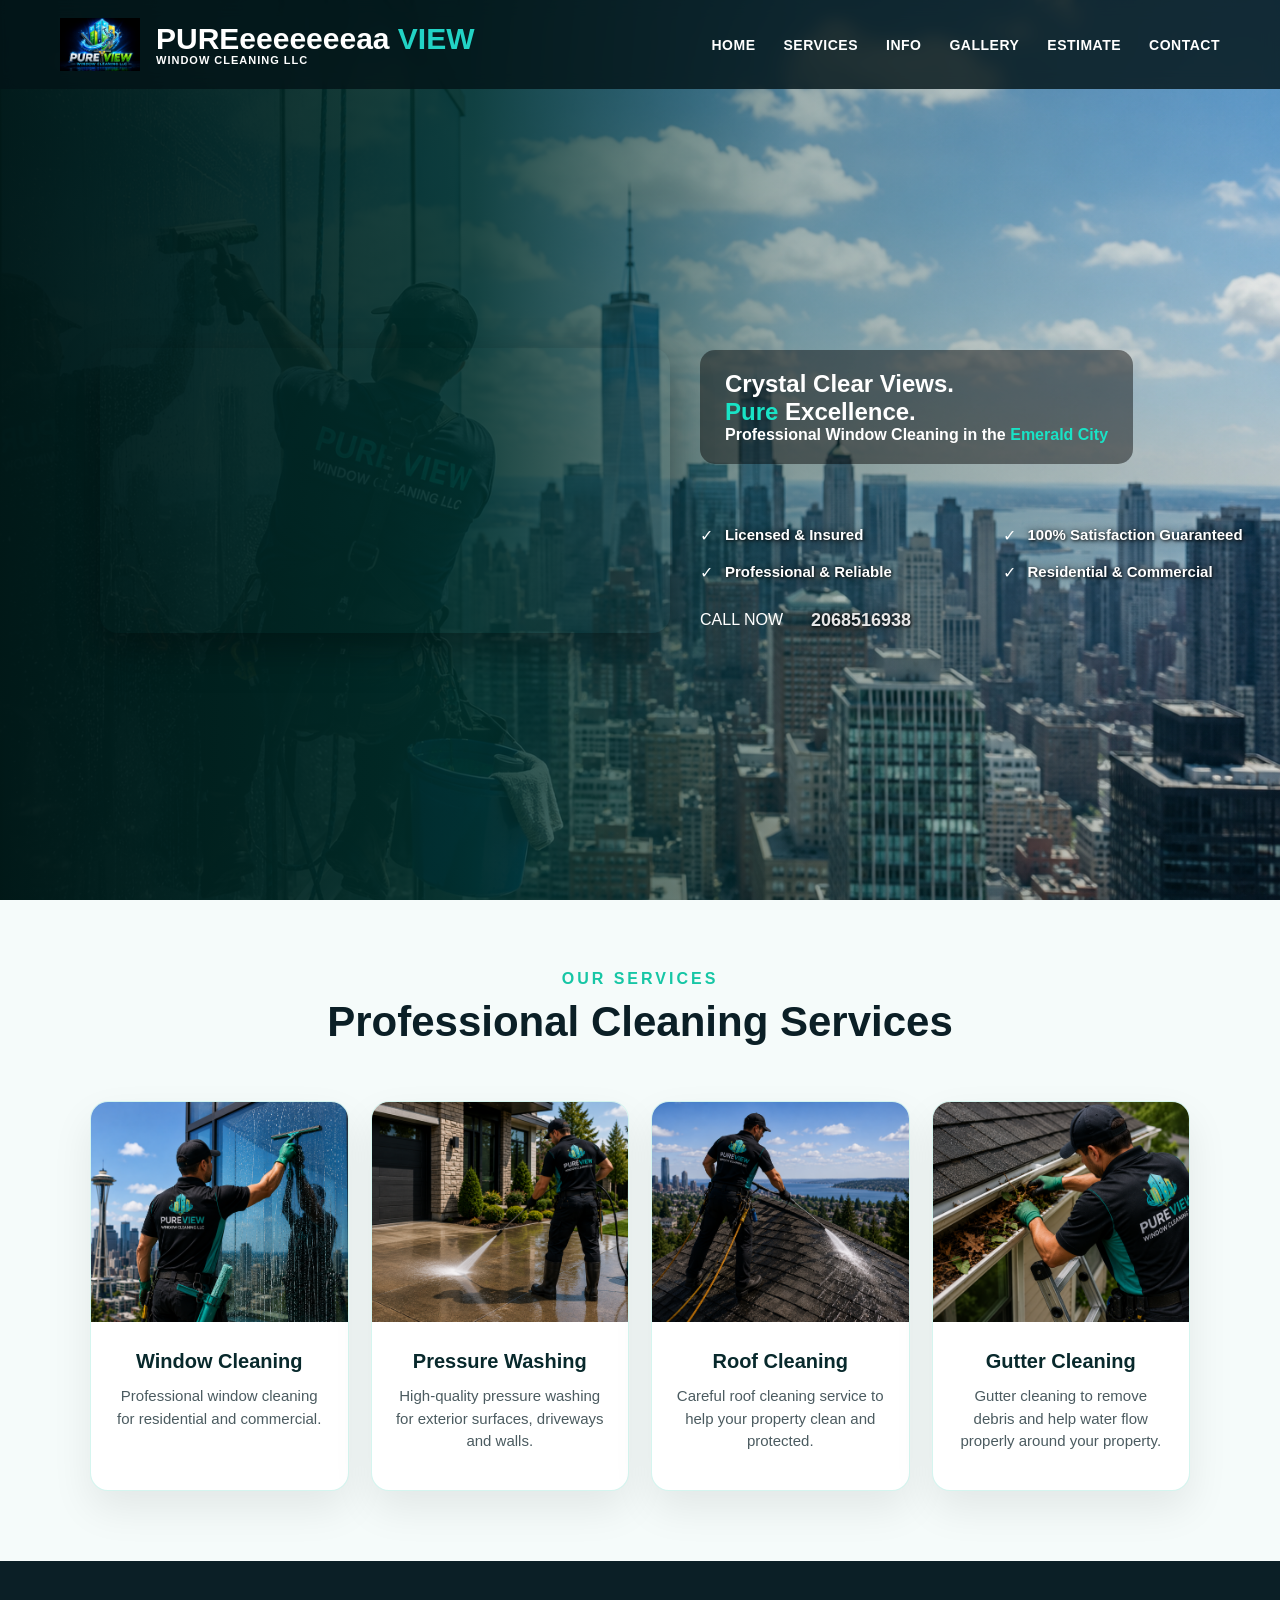
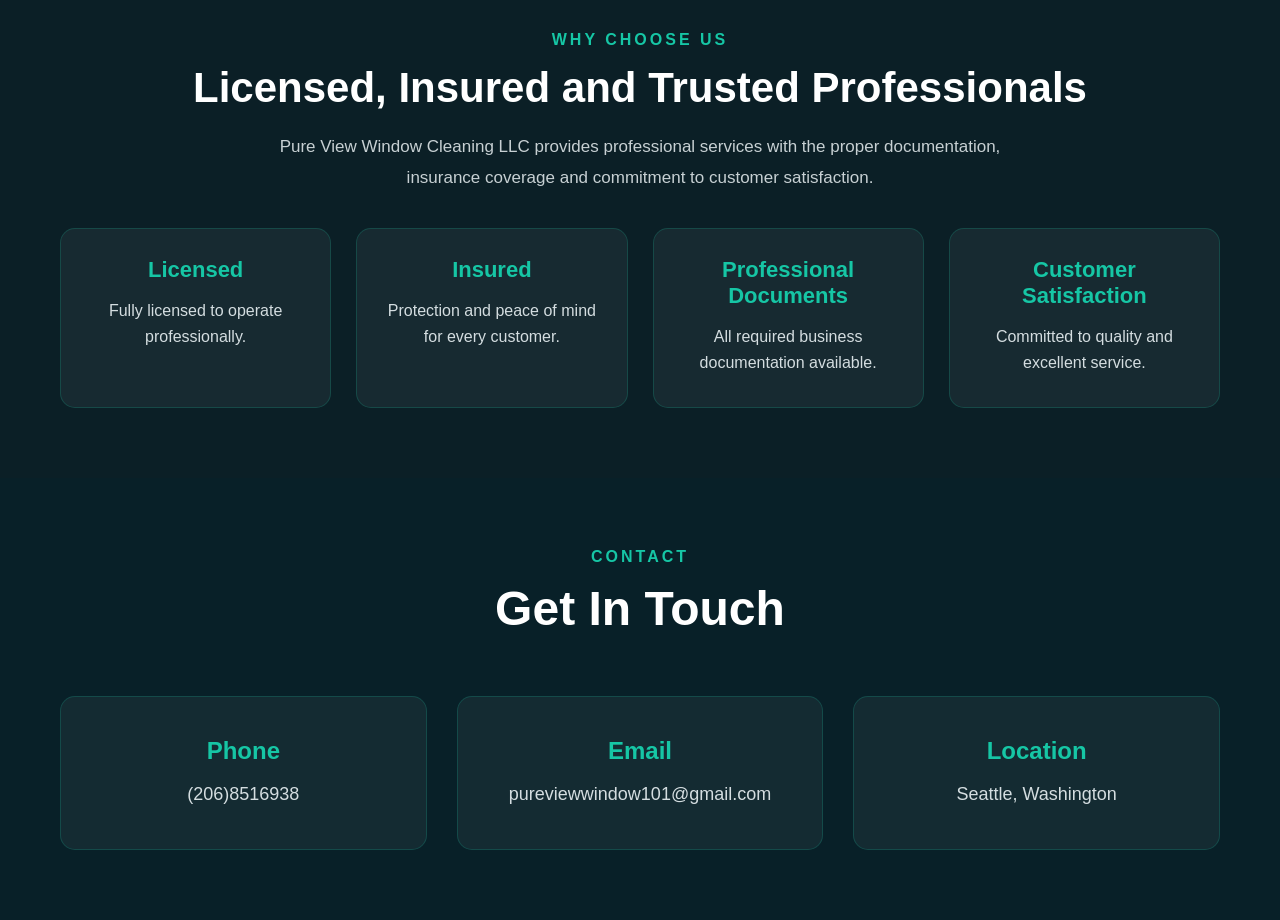
==== index.html @ 3568af7f "prueba 3" ====
<!DOCTYPE html>
<html lang="en">

<head>
    <meta charset="UTF-8">
    <meta name="viewport" content="width=device-width, initial-scale=1.0">
    <title>Pure View Window Cleaning LLC</title>
    <link rel="stylesheet" href="css/style.css">
    <link rel="stylesheet" href="css/tablet.css">
    <link rel="stylesheet" href="css/mobile.css">

</head>

<body>

    <header class="header">
        <div class="brand">
            <img src="images/logo/pureview-logo.png" alt="Pure View Logo">

            <div>
                <h2>PUREeeeeeeeaa <span>VIEW</span></h2>
                <p>WINDOW CLEANING LLC</p>
            </div>
        </div>

        <nav class="nav">
            <a href="#home">HOME</a>
            <a href="#services">SERVICES</a>
            <a href="#info">INFO</a>
            <a href="gallery.html">GALLERY</a>
            <a href="estimate.html">ESTIMATE</a>
            <a href="#contact">CONTACT</a>
        </nav>
    </header>

    <section class="hero" id="home">
        <div class="overlay"></div>

        <div class="hero-content">
            <div class="hero-layout">

                <div class="hero-text">
                    <h1>
                        Crystal Clear Views.<br>
                        <span>Pure</span> Excellence.
                    </h1>

                    <p class="subtitle">
                        Professional Window Cleaning in the
                        <span>Emerald City</span>
                    </p>
                </div>

                <div class="hero-video">
                    <video autoplay muted loop playsinline>
                        <source src="videos/window-cleaner.mp4" type="video/mp4">
                    </video>
                </div>

                <div class="hero-bottom">
                    <div class="benefits benefits-row">
                        <div class="benefit">
                            <span class="number">✓</span>
                            <p>Licensed & Insured</p>
                        </div>

                        <div class="benefit">
                            <span class="number">✓</span>
                            <p>100% Satisfaction Guaranteed</p>
                        </div>

                        <div class="benefit">
                            <span class="number">✓</span>
                            <p>Professional & Reliable</p>
                        </div>

                        <div class="benefit">
                            <span class="number">✓</span>
                            <p>Residential & Commercial</p>
                        </div>
                    </div>

                    <div class="hero-actions">
                        <a class="call-btn" href="tel:2068516938">CALL NOW</a>
                        <a class="phone-link" href="tel:2068516938">2068516938</a>
                    </div>
                </div>

            </div>
        </div>
    </section>

    <section class="services" id="services">
        <div class="section-header">
            <p>OUR SERVICES</p>
            <h2>Professional Cleaning Services</h2>
        </div>

        <div class="services-grid">
            <article class="service-card">
                <img src="images/services/window-cleaning.webp"
                    alt="Professional window cleaning on a commercial glass building" loading="lazy">

                <div class="service-content">
                    <h3>Window Cleaning</h3>
                    <p>Professional window cleaning for residential and commercial.</p>
                </div>
            </article>

            <article class="service-card">
                <img src="images/services/pressure-washing.webp"
                    alt="Professional pressure washing for exterior surfaces" loading="lazy">

                <div class="service-content">
                    <h3>Pressure Washing</h3>
                    <p>High-quality pressure washing for exterior surfaces, driveways and walls.</p>
                </div>
            </article>

            <article class="service-card">
                <img src="images/services/roof-cleaning.webp" alt="Professional roof cleaning service" loading="lazy">

                <div class="service-content">
                    <h3>Roof Cleaning</h3>
                    <p>Careful roof cleaning service to help your property clean and protected.</p>
                </div>
            </article>

            <article class="service-card">
                <img src="images/services/gutter-cleaning.webp" alt="Professional gutter cleaning service"
                    loading="lazy">

                <div class="service-content">
                    <h3>Gutter Cleaning</h3>
                    <p>Gutter cleaning to remove debris and help water flow properly around your property.</p>
                </div>
            </article>

        </div>

    </section>

    <section class="info-section" id="info">
        <div class="info-container">
            <div class="info-text">
                <p class="info-small-title">WHY CHOOSE US</p>
                <h2>Licensed, Insured and Trusted Professionals</h2>

                <p class="info-description">
                    Pure View Window Cleaning LLC provides professional services with the proper documentation,
                    insurance coverage and commitment to customer satisfaction.
                </p>
            </div>

            <div class="info-cards">
                <div class="info-card">
                    <h3>Licensed</h3>
                    <p>Fully licensed to operate professionally.</p>
                </div>

                <div class="info-card">
                    <h3>Insured</h3>
                    <p>Protection and peace of mind for every customer.</p>
                </div>

                <div class="info-card">
                    <h3>Professional Documents</h3>
                    <p>All required business documentation available.</p>
                </div>

                <div class="info-card">
                    <h3>Customer Satisfaction</h3>
                    <p>Committed to quality and excellent service.</p>
                </div>
            </div>
        </div>
    </section>

    <section class="contact-section" id="contact">
        <div class="contact-container">

            <div class="contact-title">
                <p>CONTACT</p>
                <h2>Get In Touch</h2>
            </div>

            <div class="contact-grid">

                <div class="contact-card">
                    <h3>Phone</h3>

                    <p>
                        <a href="tel:+2068516938">(206)8516938</a>
                    </p>
                </div>

                <div class="contact-card">
                    <h3>Email</h3>

                    <p>
                        <a href="mailto:pureviewwindow101@gmail.com?subject=Free%20Window%20Cleaning%20Estimate">
                            pureviewwindow101@gmail.com
                        </a>
                    </p>
                </div>

                <div class="contact-card">
                    <h3>Location</h3>
                    <p>Seattle, Washington</p>
                </div>

            </div>

        </div>
    </section>

    <script src="js/script.js"></script>
</body>

</html>
---- css/style.css ----
/* RESET */
* {
    margin: 0;
    padding: 0;
    box-sizing: border-box;
}

html {
    scroll-behavior: smooth;
}

body {
    font-family: Arial, Helvetica, sans-serif;
    color: #fff;
    background: #071b1f;
    overflow-x: hidden;
}

.form-summary-error {
    display: none;
    margin-bottom: 25px;
    padding: 20px 24px;
    background: #fffaf2;
    border: 1px solid rgba(245, 145, 35, 0.35);
    border-left: 6px solid #f59e0b;
    border-radius: 14px;
    color: #2f2f2f;
    box-shadow: 0 10px 28px rgba(0, 0, 0, 0.08);
}

.form-summary-error.active {
    display: block;
}

.form-summary-error strong {
    display: flex;
    align-items: center;
    gap: 10px;
    color: #d97706;
    font-size: 18px;
    margin-bottom: 14px;
}

.form-summary-error ul {
    margin: 0;
    padding-left: 0;
    display: grid;
    grid-template-columns: repeat(2, 1fr);
    gap: 10px 28px;
    list-style: none;
}

.form-summary-error li {
    font-size: 15px;
    color: #333;
}

.form-summary-error li::before {
    content: "➜";
    color: #f59e0b;
    font-weight: 900;
    margin-right: 8px;
}

.input-error {
    border-color: #f59e0b !important;
    background: #fffaf2;
}

.form-summary-error li::marker {
    color: #d9534f;
}

/* HEADER */
.header {
    position: fixed;
    top: 0;
    left: 0;
    width: 100%;
    padding: 22px 55px;
    display: flex;
    justify-content: space-between;
    align-items: center;
    z-index: 20;
    background: rgba(3, 20, 24, 0.82);
    backdrop-filter: blur(8px);
}

.brand {
    display: flex;
    align-items: center;
    gap: 15px;
}

.brand img {
    width: 78px;
    height: 78px;
    object-fit: contain;
}

.brand h2 {
    font-size: 32px;
    line-height: 1;
}

.brand h2 span {
    color: #22d3c5;
}

.brand p {
    font-size: 15px;
    font-weight: bold;
    letter-spacing: 1px;
}

.nav {
    display: flex;
    gap: 42px;
}

.nav a {
    position: relative;
    color: #fff;
    text-decoration: none;
    font-size: 16px;
    font-weight: bold;
}

.nav a:hover {
    color: #22d3c5;
}

.nav a::after {
    content: "";
    position: absolute;
    left: 0;
    bottom: -8px;
    width: 0;
    height: 3px;
    background: #22d3c5;
    transition: 0.3s;
}

.nav a:hover::after {
    width: 100%;
}

/* HERO */
.hero {
    min-height: 100vh;
    position: relative;
    background-image: url("../images/hero/window-cleaner.png");
    background-size: cover;
    background-position: center right;
    display: flex;
    align-items: center;
    padding: 150px 0 70px 60px;
}

.overlay {
    position: absolute;
    inset: 0;
    background: linear-gradient(90deg,
            rgba(1, 25, 24, 0.97) 0%,
            rgba(1, 49, 45, 0.88) 37%,
            rgba(1, 49, 45, 0.35) 62%,
            rgba(1, 49, 45, 0.05) 100%);
}

.hero-content {
    position: relative;
    z-index: 2;
    width: 100%;
    max-width: 1500px;
    margin: 0 auto;
    padding: 0 40px;
}

.hero-layout {
    display: grid;
    grid-template-columns: 50% 50%;
    grid-template-areas:
        "video text"
        "video bottom";
    gap: 30px 30px;
    align-items: center;
}

.hero-video {
    grid-area: video;
}

.hero-video video {
    width: 100%;
    max-width: 800px;
    border-radius: 18px;
    display: block;
    box-shadow: 0 15px 40px rgba(0, 0, 0, 0.35);
}

.hero-text {
    grid-area: text;
    background: rgba(0, 0, 0, 0.45);
    padding: 20px 25px;
    border-radius: 15px;
    display: inline-block;
    width: fit-content;
    max-width: 650px;
    justify-self: start;
}

.hero-bottom {
    grid-area: bottom;
}

.subtitle {
    color: #ffffff;
    font-weight: 700;
}

.hero h1 span,
.subtitle span {
    color: #19e3c6;
    font-weight: 900;
    text-shadow: none;
    background: none;
    padding: 0;
    border-radius: 0;
}

/* HERO BENEFITS */
.benefits-row {
    display: grid;
    grid-template-columns: repeat(2, 1fr);
    gap: 18px 35px;
    margin: 28px 0;
    max-width: 760px;
}

.benefits-row .benefit {
    display: flex;
    align-items: center;
    gap: 12px;
    min-width: 0;
}

.benefits-row .number {
    flex-shrink: 0;
}

.benefits-row p {
    color: #ffffff;
    font-weight: 700;
    font-size: 15px;
    line-height: 1.25;
    margin: 0;
    white-space: normal;
    text-shadow:
        1px 1px 3px rgba(0, 0, 0, 0.8),
        0 0 8px rgba(0, 0, 0, 0.6);
}

.hero-actions {
    display: flex;
    align-items: center;
    gap: 28px;
}

.phone-link {
    color: #e6e6e6;
    font-size: 18px;
    font-weight: 700;
    text-decoration: none;
    text-shadow:
        1px 1px 3px rgba(0, 0, 0, 0.8),
        0 0 8px rgba(0, 0, 0, 0.6);
}






/* SERVICES */
.services {
    background: #f5fbfa;
    color: #0b1f26;
    padding: 70px 60px;
}

.section-header {
    text-align: center;
    margin-bottom: 55px;
}

.section-header p {
    color: #16c6a5;
    font-weight: bold;
    letter-spacing: 3px;
    margin-bottom: 10px;
}

.section-header h2 {
    font-size: 42px;
    color: #0b1f26;
}

.services-grid {
    max-width: 1100px;
    margin: 0 auto;
    display: grid;
    grid-template-columns: repeat(4, 1fr);
    gap: 22px;
}

.service-card {
    background: #ffffff;
    border-radius: 18px;
    text-align: center;
    box-shadow: 0 18px 40px rgba(0, 0, 0, 0.08);
    border: 1px solid rgba(22, 198, 165, 0.18);
    transition: 0.3s ease;
    overflow: hidden;
    display: flex;
    flex-direction: column;
    min-height: 390px;
}

.service-card:hover {
    transform: translateY(-8px);
    border-color: #16c6a5;
}

.service-card img {
    width: 100%;
    height: 220px;
    object-fit: cover;
    display: block;
}

.service-content {
    padding: 28px 22px 30px;
    display: flex;
    flex-direction: column;
    flex: 1;
    justify-content: flex-start;
    align-items: center;
}



.service-card h3 {
    font-size: 20px;
    margin-bottom: 12px;
    color: #08292c;
}

.service-card p {
    font-size: 15px;
    line-height: 1.5;
    color: #4b5b60;
}


/* INFO */
.info-section {
    background: #0b1f26;
    padding: 70px 60px;
}

.info-container {
    max-width: 1200px;
    margin: 0 auto;
}

.info-text {
    text-align: center;
    margin-bottom: 35px;
}

.info-small-title {
    color: #16c6a5;
    font-weight: bold;
    letter-spacing: 3px;
    margin-bottom: 15px;
}

.info-text h2 {
    font-size: 42px;
    margin-bottom: 20px;
}

.info-description {
    max-width: 760px;
    margin: 0 auto;
    color: #c7d0d3;
    line-height: 1.8;
    font-size: 17px;
}

.info-cards {
    display: grid;
    grid-template-columns: repeat(4, 1fr);
    gap: 25px;
}

.info-card {
    background: rgba(255, 255, 255, 0.05);
    border: 1px solid rgba(22, 198, 165, 0.2);
    border-radius: 15px;
    padding: 28px;
    text-align: center;
    height: 180px;
}

.info-card h3 {
    color: #16c6a5;
    margin-bottom: 15px;
    font-size: 22px;
}

.info-card p {
    color: #d4dde0;
    line-height: 1.6;
}

/* GALLERY PAGE */

.gallery-page {
    padding: 170px 60px 100px;
    background: #f5fbfa;
    min-height: 100vh;
}

.gallery-page .section-header {
    text-align: center;
    margin-bottom: 60px;
}

.gallery-page .section-header p {
    color: #16c6a5;
    font-weight: bold;
    letter-spacing: 3px;
    margin-bottom: 10px;
}

.gallery-page .section-header h2 {
    color: #0b1f26;
    font-size: 42px;
}

.gallery-grid {
    max-width: 1200px;
    margin: 0 auto;
    display: grid;
    grid-template-columns: repeat(3, 1fr);
    gap: 30px;
}

.gallery-grid img {
    width: 100%;
    height: 280px;
    object-fit: cover;
    border-radius: 22px;
    cursor: pointer;
    transition: transform .35s ease, box-shadow .35s ease;
}

.gallery-grid img:hover {
    transform: scale(1.04);
    box-shadow: 0 20px 45px rgba(0, 0, 0, .22);
}

/* TABLET */
@media (max-width: 992px) {

    .gallery-grid {
        grid-template-columns: repeat(2, 1fr);
        gap: 22px;
    }

    .gallery-grid img {
        height: 240px;
    }

}

/* CELULAR */
@media (max-width: 600px) {

    .gallery-grid {
        grid-template-columns: 1fr;
    }

    .gallery-grid img {
        height: 220px;
    }

}

/* LIGHTBOX */

.lightbox {
    position: fixed;
    inset: 0;
    background: rgba(0, 0, 0, .92);
    display: none;
    justify-content: center;
    align-items: center;
    z-index: 9999;
}

.lightbox.active {
    display: flex;
}

.lightbox img {
    max-width: 88%;
    max-height: 88%;
    border-radius: 16px;
}

.lightbox-close,
.lightbox-prev,
.lightbox-next {
    position: absolute;
    background: #16c6a5;
    color: #fff;
    border: none;
    font-size: 30px;
    cursor: pointer;
    border-radius: 10px;
    padding: 10px 18px;
    transition: .3s;
}

.lightbox-close:hover,
.lightbox-prev:hover,
.lightbox-next:hover {
    background: #0ea98c;
}

.lightbox-close {
    top: 30px;
    right: 30px;
}

.lightbox-prev {
    left: 30px;
}

.lightbox-next {
    right: 30px;
}




/* CONTACT */
.contact-section {
    background: #082028;
    padding: 70px 60px;
}

.contact-container {
    max-width: 1200px;
    margin: auto;
}

.contact-title {
    text-align: center;
    margin-bottom: 60px;
}

.contact-title p {
    color: #16c6a5;
    font-weight: bold;
    letter-spacing: 3px;
    margin-bottom: 15px;
}

.contact-title h2 {
    font-size: 48px;
    color: white;
}

.contact-grid {
    display: grid;
    grid-template-columns: repeat(3, 1fr);
    gap: 30px;
}

.contact-card {
    background: rgba(255, 255, 255, 0.05);
    border: 1px solid rgba(22, 198, 165, 0.2);
    border-radius: 15px;
    padding: 40px;
    text-align: center;
}

.contact-card h3 {
    color: #16c6a5;
    margin-bottom: 15px;
    font-size: 24px;
}

.contact-card p {
    color: #d4dde0;
    font-size: 18px;
    line-height: 1.6;
}

.contact-card a {
    color: #d4dde0;
    text-decoration: none;
}

.contact-card a:hover {
    color: #16c6a5;
}

/* ESTIMATE SECTION */
.estimate-btn:disabled {
    opacity: 0.7;
    cursor: not-allowed;
    transform: none;
}

.estimate-section {
    background: #f5fbfa;
    color: #0b1f26;
    padding: 90px 60px;
}

.estimate-container {
    max-width: 1100px;
    margin: 0 auto;
}

.estimate-title {
    text-align: center;
    margin-bottom: 45px;
}

.estimate-title p {
    color: #16c6a5;
    font-weight: bold;
    letter-spacing: 3px;
    margin-bottom: 10px;
}

.estimate-title h2 {
    font-size: 42px;
    color: #0b1f26;
}

.estimate-form {
    display: grid;
    gap: 24px;
}

.form-card {
    background: #ffffff;
    padding: 28px;
    border-radius: 18px;
    box-shadow: 0 18px 40px rgba(0, 0, 0, 0.08);
    border: 1px solid rgba(22, 198, 165, 0.18);
}

.form-card h3 {
    color: #08292c;
    font-size: 22px;
    margin-bottom: 22px;
}

.form-help {
    color: #5c6b70;
    font-size: 15px;
    line-height: 1.6;
    margin-bottom: 16px;
}

.estimate-intro {
    display: block;
    max-width: 720px;
    margin: 18px auto 0;
    color: #4b5b60;
    font-size: 16px;
    line-height: 1.7;
}

.form-card h3 span {
    display: inline-flex;
    align-items: center;
    justify-content: center;
    width: 30px;
    height: 30px;
    margin-right: 10px;
    border-radius: 50%;
    background: #16c6a5;
    color: #ffffff;
    font-size: 15px;
}

.service-options {
    display: grid;
    grid-template-columns: repeat(4, 1fr);
    gap: 16px;
}

.service-option {
    position: relative;
    display: flex;
    flex-direction: column;
    gap: 10px;
    min-height: 150px;
    padding: 18px;
    border-radius: 16px;
    background: #f5fbfa;
    border: 1px solid rgba(22, 198, 165, 0.25);
    cursor: pointer;
    transition: 0.3s ease;
}

.service-option:hover {
    transform: translateY(-4px);
    border-color: #16c6a5;
    background: rgba(22, 198, 165, 0.08);
}

.service-option input {
    position: absolute;
    top: 16px;
    right: 16px;
    transform: scale(1.2);
}

.service-option strong {
    color: #08292c;
    font-size: 17px;
    padding-right: 28px;
}

.service-option small {
    color: #4b5b60;
    line-height: 1.5;
}



/* FORM GRIDS */

.form-grid,
.address-grid {
    display: grid;
    gap: 16px;
}

.form-grid {
    grid-template-columns: repeat(3, 1fr);
}

.address-grid {
    grid-template-columns: repeat(3, 1fr);
}

.street-address {
    grid-column: 1 / 4;
}

.customer-grid {
    display: grid;
    grid-template-columns: repeat(2, 1fr);
    gap: 16px;
}

.customer-name {
    grid-column: 1 / 3;
}

/* FORM FIELDS */

.form-grid input,
.form-grid select,
.customer-grid input,
.address-grid input,
.form-card textarea,
.hidden-input {
    width: 100%;
    padding: 14px 15px;
    border: 1px solid rgba(8, 41, 44, 0.2);
    border-radius: 10px;
    font-size: 15px;
    outline: none;
}

.form-card textarea {
    resize: vertical;
}

/* ESTIMATE TYPE */

.estimate-type-grid {
    display: grid;
    grid-template-columns: repeat(2, 1fr);
    gap: 14px;
}

.estimate-type-grid label {
    background: #f5fbfa;
    border: 1px solid rgba(22, 198, 165, 0.25);
    border-radius: 12px;
    padding: 16px;
    color: #4b5b60;
    font-weight: 700;
    cursor: pointer;
    transition: 0.3s ease;
}

.estimate-type-grid label:hover {
    border-color: #16c6a5;
    background: rgba(22, 198, 165, 0.08);
}

.estimate-type-grid input {
    margin-right: 8px;
}

/* CHECKBOXES / RADIOS */

.checkbox-grid {
    display: grid;
    grid-template-columns: repeat(4, 1fr);
    gap: 14px;
}

.checkbox-grid label {
    background: #f5fbfa;
    border: 1px solid rgba(22, 198, 165, 0.25);
    border-radius: 12px;
    padding: 14px 16px;
    color: #4b5b60;
    font-weight: 700;
    cursor: pointer;
    transition: 0.3s ease;
}

.checkbox-grid label:hover {
    border-color: #16c6a5;
    background: rgba(22, 198, 165, 0.08);
}

.checkbox-grid input {
    margin-right: 8px;
}

.floors-grid label {
    text-align: center;
}

.hidden-input {
    display: none;
    margin-top: 16px;
}

/* LOCATION */

.location-btn {
    display: inline-block;
    border: none;
    background: #16c6a5;
    color: #ffffff;
    padding: 14px 28px;
    border-radius: 12px;
    font-size: 15px;
    font-weight: 700;
    letter-spacing: 1px;
    cursor: pointer;
    box-shadow: 0 6px 18px rgba(22, 198, 165, 0.25);
    transition: all 0.3s ease;
}

.location-btn:hover {
    background: #0ea98c;
    transform: translateY(-3px);
    box-shadow: 0 12px 25px rgba(14, 169, 140, 0.35);
}

.location-status {
    margin-top: 15px;
    color: #0ea98c;
    font-weight: 700;
}

.photo-status {
    margin-top: 15px;
    color: #0ea98c;
    font-weight: 700;
}

.photo-preview {
    display: grid;
    grid-template-columns: repeat(5, 1fr);
    gap: 14px;
    margin-top: 18px;
}

.preview-item {
    position: relative;
}

.preview-item img {
    width: 100%;
    height: 120px;
    object-fit: cover;
    border-radius: 12px;
    border: 1px solid rgba(22, 198, 165, .25);
    box-shadow: 0 8px 18px rgba(0, 0, 0, .10);
}

.remove-photo {
    position: absolute;
    top: 8px;
    right: 8px;
    width: 28px;
    height: 28px;
    border: none;
    border-radius: 50%;
    background: rgba(0, 0, 0, .75);
    color: white;
    font-size: 18px;
    cursor: pointer;
    transition: .25s;
}

.remove-photo:hover {
    background: #d9534f;
    transform: scale(1.1);
}

/* FILE UPLOAD */

.form-card input[type="file"] {
    width: 100%;
    padding: 14px;
    border: 1px dashed rgba(22, 198, 165, 0.45);
    border-radius: 12px;
    background: #f5fbfa;
    color: #4b5b60;
    cursor: pointer;
}

/* BUTTON */

.estimate-btn {
    justify-self: center;
    border: none;
    background: #16c6a5;
    color: #ffffff;
    padding: 16px 44px;
    border-radius: 12px;
    font-size: 15px;
    font-weight: 700;
    letter-spacing: 1px;
    cursor: pointer;
    box-shadow: 0 6px 18px rgba(22, 198, 165, 0.25);
    transition: all 0.3s ease;
}

.estimate-btn:hover {
    background: #0ea98c;
    transform: translateY(-3px);
    box-shadow: 0 12px 25px rgba(14, 169, 140, 0.35);
}

/* PRIVACY */

.privacy-text {
    max-width: 820px;
    margin: 0 auto;
    color: #5c6b70;
    text-align: center;
    font-size: 14px;
    line-height: 1.7;
}

/* PAGE OFFSET */

.estimate-page {
    padding-top: 170px;
    min-height: 100vh;
}

section {
    scroll-margin-top: 220px;
}

/* IPAD / TABLET GRANDE */
@media (max-width: 1024px) {
    .header {
        position: sticky;
        top: 0;
        flex-direction: column;
        gap: 10px;
        padding: 10px 18px;
    }

    .brand {
        justify-content: center;
        text-align: center;
        gap: 25px;
    }

    .brand img {
        width: 60px;
        height: auto;
    }

    .brand h2 {
        font-size: 26px;
    }

    .brand p {
        font-size: 12px;
    }

    .nav {
        width: 100%;
        display: grid;
        grid-template-columns: repeat(3, max-content);
        justify-content: center;
        column-gap: 28px;
        row-gap: 10px;
    }

    .nav a {
        font-size: 14px;
        white-space: nowrap;
        display: block;
    }

    .hero {
        min-height: auto;
        padding: 90px 25px 55px;
        background-position: center;
    }

    .hero-layout {
        display: flex;
        flex-direction: column;
        gap: 20px;
    }

    .hero-text {
        order: 1;
        width: 100%;
        max-width: 720px;
        margin: 20px auto 0;
        text-align: center;
    }

    .hero-video {
        order: 2;
        width: 100%;
        max-width: 520px;
        margin: 0 auto;
    }

    .hero-bottom {
        order: 3;
        width: 100%;
        max-width: 720px;
        margin: 0 auto;
    }

    .benefits-row {
        grid-template-columns: repeat(2, 1fr);
        gap: 14px;
    }

    .hero-actions {
        justify-content: center;
    }

    .form-grid {
        grid-template-columns: repeat(2, 1fr);
    }

    .address-grid {
        grid-template-columns: repeat(2, 1fr);
    }

    .street-address {
        grid-column: 1 / 3;
    }

    .customer-grid {
        grid-template-columns: repeat(2, 1fr);
    }

    .customer-name {
        grid-column: 1 / 3;
    }

    .checkbox-grid {
        grid-template-columns: repeat(2, 1fr);
    }
}

/* TABLET */
@media (max-width: 768px) {
    .header {
        position: sticky;
        top: 0;
        padding: 15px 20px;
        flex-direction: column;
        gap: 15px;
    }

    .brand {
        justify-content: center;
        text-align: center;
    }

    .brand img {
        width: 70px;
        height: auto;
    }

    .brand h2 {
        font-size: 26px;
    }

    .brand p {
        font-size: 13px;
    }

    .nav {
        flex-wrap: wrap;
        justify-content: center;
        gap: 15px;
    }

    .nav a {
        font-size: 14px;
    }

    .hero {
        min-height: auto;
        padding: 50px 25px;
        background-position: center;
    }

    .hero-layout {
        grid-template-columns: 1fr;
        gap: 30px;
    }

    .hero-video {
        width: 100%;
        max-width: 520px;
        margin: 0 auto;
    }

    .hero-text,
    .hero-bottom {
        grid-column: 1;
    }

    .hero h1 {
        font-size: 42px;
        text-align: center;
    }

    .subtitle {
        font-size: 22px;
        text-align: center;
    }

    .benefits-row {
        grid-template-columns: repeat(2, 1fr);
        gap: 16px;
    }

    .hero-actions {
        justify-content: center;
    }

    .services,
    .info-section,
    .contact-section,
    .estimate-section {
        padding: 50px 25px;
    }


    .services-grid,
    .info-cards {
        grid-template-columns: 1fr;
    }

    .contact-grid {
        grid-template-columns: repeat(3, 1fr);
    }

    .service-card,
    .info-card,
    .contact-card {
        height: auto;
    }

    .gallery-page {
        padding: 140px 25px 60px;
    }

    .gallery-grid {
        grid-template-columns: repeat(2, 1fr);
        gap: 22px;
    }

    .estimate-title h2 {
        font-size: 34px;
    }
}

/* CELULAR */


/* IPAD MINI VERTICAL */
@media (min-width: 700px) and (max-width: 850px) and (orientation: portrait) {
    .header {
        padding: 8px 15px;
        gap: 6px;
    }

    .brand img {
        width: 50px;
    }

    .brand h2 {
        font-size: 22px;
    }

    .brand p {
        font-size: 10px;
    }

    .nav {
        row-gap: 8px;
        column-gap: 26px;
    }

    .nav a {
        font-size: 13px;
    }

    .hero {
        padding: 120px 20px 45px;
    }

    .hero-layout {
        gap: 14px;
    }

    .hero-text {
        padding: 14px 18px;
        margin-top: 0;
    }

    .hero h1 {
        font-size: 38px;
        line-height: 1.05;
    }

    .subtitle {
        font-size: 19px;
    }

    .hero-video {
        max-width: 420px;
    }

    .benefits-row {
        gap: 12px;
    }

    .benefits-row p {
        font-size: 14px;
    }
}

.form-success-message {
    display: none;
    margin-top: 20px;
    padding: 18px 22px;
    border-radius: 10px;
    background: #eefaf5;
    border: 1px solid #0ea98c;
    color: #146c43;
    font-size: 16px;
    line-height: 1.6;
    text-align: center;
}

.form-success-message.active {
    display: block;
}

.success-btn {
    display: block;
    width: 100%;
    max-width: 220px;
    margin: 18px auto 0;
    padding: 13px 28px;
    background: #24c3ab;
    color: #ffffff;
    border: none;
    border-radius: 9px;
    font-size: 16px;
    font-weight: 700;
    letter-spacing: 1px;
    cursor: pointer;
    text-align: center;
}

.success-btn:hover {
    background: #1fa892;
}

.success-btn:active {
    transform: scale(0.98);
}

.success-btn {
    display: block;
    margin: 20px auto 0;
    min-width: 140px;
    padding: 12px 30px;
    background: #24c3ab;
    color: #fff;
    border: none;
    border-radius: 8px;
    font-size: 16px;
    font-weight: 600;
    cursor: pointer;
}

.success-btn:hover {
    background: #1fa892;
}

.hero-actions .call-btn,
.hero-actions .call-btn:visited,
.hero-actions .call-btn:hover,
.hero-actions .call-btn:active,
.hero-actions .call-btn:focus {
    color: #ffffff !important;
    text-decoration: none;
}

/* FLOORS SELECT */

.floors-select {
    width: 10%;
    height: 64px;
    padding: 0 22px;
    border: 1px solid #b8eee6;
    border-radius: 14px;
    background: #f4fffd;
    color: #0b2b2f;
    font-size: 18px;
    font-weight: 10;
    outline: none;
    cursor: pointer;
}

.floors-select:focus {
    border-color: #16c6a5;
    box-shadow: 0 0 0 4px rgba(22, 198, 165, 0.15);
}

/* DESKTOP HEADER FIX */

@media (min-width: 1025px) {

    .header {
        padding: 18px 60px;
        flex-direction: row;
        justify-content: space-between;
        align-items: center;
        gap: 30px;
    }

    .brand {
        display: flex;
        align-items: center;
        gap: 16px;
        text-align: left;
    }

    .brand img {
        width: 80px;
        height: auto;
    }

    .brand h2 {
        font-size: 30px;
        line-height: 1;
    }

    .brand p {
        font-size: 11px;
        letter-spacing: 1px;
    }

    .nav {
        display: flex;
        align-items: center;
        justify-content: flex-end;
        gap: 28px;
    }

    .nav a {
        font-size: 14px;
        font-weight: 700;
        letter-spacing: .5px;
    }
}
---- css/tablet.css ----
/* TABLET DESIGN - 601px to 1024px */

@media (min-width: 601px) and (max-width: 1024px) {

    body {
        overflow-x: hidden;
    }

    /*=========================
            HEADER
    =========================*/

    .header {
        position: sticky;
        top: 0;
        padding: 24px 36px;
        flex-direction: column;
        align-items: center;
        gap: 20px;
        background: #061b1f;
    }

    .brand {
        display: flex;
        justify-content: center;
        align-items: center;
        gap: 20px;
        text-align: left;
    }

    .brand img {
        width: 100px;
        height: auto;
    }

    .brand h2 {
        font-size: 44px;
        line-height: 1;
    }

    .brand p {
        font-size: 18px;
        letter-spacing: 1.5px;
    }

    .nav {
        width: 100%;
        display: flex;
        justify-content: center;
        align-items: center;
        flex-wrap: wrap;
        gap: 20px 34px;
    }

    .nav a {
        font-size: 20px;
        font-weight: 700;
        letter-spacing: .5px;
        white-space: nowrap;
    }

    .nav a::after {
        display: none;
    }

    .nav a {
        font-size: 24px;
        font-weight: 700;
    }

    .nav a {
        font-size: 20px;
        font-weight: 700;
        letter-spacing: .5px;
        white-space: nowrap;
    }

    .nav a::after {
        display: none;
    }

    /*=========================
            HERO
    =========================*/

    .hero {
        min-height: auto;
        padding: 70px 36px 60px;
        background-position: center;
    }

    .hero-content {
        padding: 0;
    }

    .hero-layout {
        display: flex;
        flex-direction: column;
        align-items: center;
        gap: 34px;
    }

    .hero-text {
        width: 100%;
        max-width: 820px;
        margin: 0 auto;
        text-align: center;
    }

    .hero h1 {
        font-size: 56px;
        line-height: 1.1;
        margin-bottom: 16px;
    }

    .subtitle {
        font-size: 30px;
        line-height: 1.4;
    }

    .hero-video {
        width: 100%;
        max-width: 760px;
        margin: 0 auto;
    }

    .hero-video video {
        width: 100%;
        border-radius: 18px;
    }

    .hero-bottom {
        width: 100%;
        max-width: 820px;
        margin: 0 auto;
    }

    .benefits-row {
        grid-template-columns: repeat(2, 1fr);
        gap: 22px 30px;
        margin: 26px 0;
    }

    .benefit {
        align-items: center;
        gap: 12px;
    }

    .benefit .number {
        font-size: 28px;
    }

    .benefits-row p {
        font-size: 22px;
        line-height: 1.4;
        font-weight: 600;
    }

    .hero-actions {
        display: flex;
        justify-content: center;
        align-items: center;
        gap: 22px;
        flex-wrap: wrap;
    }

    .call-btn {
        font-size: 22px;
        padding: 18px 42px;
    }

    .phone-link {
        font-size: 24px;
        font-weight: 600;
    }

     .hero h1 {
        font-size: 56px;
        line-height: 1.08;
        margin-bottom: 16px;
    }

    .subtitle {
        font-size: 30px;
        line-height: 1.4;
        margin-bottom: 12px;
    }

    .hero-video {
        width: 100%;
        max-width: 760px;
        margin: 0 auto;
    }

    .hero-video video {
        width: 100%;
        border-radius: 18px;
    }

    .hero-bottom {
        width: 100%;
        max-width: 820px;
        margin: 0 auto;
    }

    .benefits-row {
        display: grid;
        grid-template-columns: repeat(2, 1fr);
        gap: 22px 32px;
        margin: 28px 0;
    }

    .benefit {
        display: flex;
        align-items: center;
        gap: 12px;
    }

    .benefit .number {
        font-size: 28px;
    }

    .benefits-row p {
        font-size: 22px;
        line-height: 1.45;
        font-weight: 600;
    }

    .hero-actions {
        display: flex;
        justify-content: center;
        align-items: center;
        gap: 24px;
        flex-wrap: wrap;
    }

    .call-btn {
        font-size: 22px;
        padding: 18px 44px;
    }

    .phone-link {
        font-size: 24px;
        font-weight: 600;
    }

    .benefit .number {
        font-size: 30px;
        font-weight: 700;
    }

    .call-btn {
        font-size: 24px;
        font-weight: 700;
        padding: 20px 46px;
        border-radius: 14px;
    }

    .phone-link {
        font-size: 26px;
        font-weight: 600;
    }

    .hero-actions {
        display: flex;
        justify-content: center;
        align-items: center;
        gap: 26px;
        flex-wrap: wrap;
        margin-top: 12px;
    }

    /*=========================
        GENERAL SECTIONS
    =========================*/

    .services,
    .info-section,
    .contact-section,
    .estimate-section {
        padding: 65px 36px;
    }

    .section-header p,
    .info-small-title,
    .contact-title p,
    .estimate-title p {
        font-size: 22px;
        font-weight: 700;
        letter-spacing: 5px;
        margin-bottom: 10px;
    }

    .section-header h2,
    .info-text h2,
    .contact-title h2,
    .estimate-title h2,
    .gallery-page .section-header h2 {
        font-size: 58px;
        line-height: 1.15;
        margin-bottom: 18px;
    }

    /*=========================
            SERVICES
    =========================*/

    .services-grid {
        grid-template-columns: repeat(2, 1fr);
        gap: 26px;
    }

    .service-card {
        border-radius: 18px;
    }

    .service-card img {
        height: 250px;
    }

    .service-content {
        padding: 22px 18px;
    }

    .service-card h3 {
        font-size: 20px;
        margin-bottom: 14px;
        line-height: 1.2;
    }

    .service-card p {
        font-size: 20px;
        line-height: 1.6;
    }

    /*=========================
            INFO
    =========================*/

    .info-cards {
        grid-template-columns: repeat(2, 1fr);
        gap: 24px;
    }

    .info-card {
        min-height: 210px;
        padding: 24px 20px;
        border-radius: 18px;
    }

    .info-card h3 {
        font-size: 30px;
        margin-bottom: 14px;
        line-height: 1.2;
    }

    .info-card p {
        font-size: 20px;
        line-height: 1.6;
    }

    .info-description {
        font-size: 21px;
        line-height: 1.8;
        max-width: 900px;
        margin: 0 auto 35px;
    }

    /*=========================
            CONTACT
    =========================*/

    .contact-grid {
        display: grid;
        grid-template-columns: repeat(2, 1fr);
        gap: 26px;
    }

    .contact-card {
        display: flex;
        flex-direction: column;
        justify-content: center;
        align-items: center;
        min-height: 190px;
        padding: 30px 24px;
        border-radius: 18px;
        text-align: center;
    }

    .contact-card h3 {
        font-size: 30px;
        margin-bottom: 16px;
        line-height: 1.2;
    }

    .contact-card p,
    .contact-card a {
        font-size: 30px;
        line-height: 1.6;
        word-break: normal;
        overflow-wrap: normal;
    }

    /*=========================
            ORDER
    =========================*/

    /* Phone */

    .contact-card:nth-child(1) {
        order: 1;
    }

    /* Location */

    .contact-card:nth-child(3) {
        order: 2;
    }

    /* Email */

    .contact-card:nth-child(2) {
        order: 3;
        grid-column: 1 / 3;
    }

    .contact-card:nth-child(2) a {
        font-size: 30px;
        white-space: nowrap;
    }

    /*=========================
            GALLERY
    =========================*/

    .gallery-page {
        padding: 65px 36px 75px;
    }

    .gallery-grid {
        display: grid;
        grid-template-columns: repeat(2, 1fr);
        gap: 26px;
    }

    .gallery-grid img {
        width: 100%;
        height: 280px;
        border-radius: 18px;
        object-fit: cover;
    }

    /*=========================
            ESTIMATE
    =========================*/

    .estimate-page {
        padding-top: 65px;
    }

    .estimate-container {
        max-width: 900px;
    }

    .estimate-title h2 {
        font-size: 54px;
        line-height: 1.15;
    }

    .estimate-intro {
        font-size: 22px;
        line-height: 1.8;
        max-width: 760px;
        margin: 0 auto;
    }

    .estimate-form {
        gap: 28px;
    }

    .form-card {
        padding: 30px;
        border-radius: 18px;
    }

    .form-card h3 {
        font-size: 30px;
        margin-bottom: 18px;
    }

    .customer-grid,
    .address-grid {
        grid-template-columns: 1fr;
        gap: 18px;
    }

    .customer-name,
    .street-address {
        grid-column: 1;
    }

    .customer-grid input,
    .address-grid input {
        height: 62px;
        font-size: 18px;
    }

    .estimate-type-grid,
    .service-options,
    .checkbox-grid {
        grid-template-columns: repeat(2, 1fr);
        gap: 18px;
    }

    .estimate-type-grid label,
    .service-option,
    .floors-grid label {
        padding: 20px;
        font-size: 18px;
    }

    .service-option strong {
        font-size: 22px;
    }

    .service-option small {
        font-size: 16px;
        line-height: 1.6;
    }

    textarea {
        min-height: 180px;
        font-size: 18px;
    }

    .location-btn,
    .estimate-btn {
        max-width: 460px;
        padding: 18px 36px;
        font-size: 20px;
        justify-self: center;
    }

    .privacy-text {
        font-size: 16px;
        line-height: 1.7;
    }

}
---- css/mobile.css ----
/* MOBILE DESIGN - 320px to 600px */

@media (max-width: 600px) {

    body {
        width: 100%;
        overflow-x: hidden;
    }

    /* HEADER */

    .header {
        position: sticky;
        top: 0;
        padding: 10px 14px 14px;
        flex-direction: column;
        gap: 10px;
        background: #061b1f;
    }

    .brand {
        justify-content: center;
        gap: 10px;
        text-align: left;
    }

    .brand img {
        width: 58px;
        height: auto;
    }

    .brand h2 {
        font-size: 22px;
        line-height: 1;
    }

    .brand p {
        font-size: 10px;
        letter-spacing: .6px;
    }

    .nav {
        width: 100%;
        display: grid;
        grid-template-columns: repeat(3, max-content);
        justify-content: center;
        gap: 10px 22px;
    }

    .nav a {
        font-size: 13px;
        white-space: nowrap;
    }

    .nav a::after {
        display: none;
    }

    /* HERO */

    .hero {
        min-height: auto;
        padding: 28px 16px 34px;
        background-position: center;
        align-items: flex-start;
    }

    .overlay {
        background: linear-gradient(180deg,
                rgba(1, 25, 24, 0.95) 0%,
                rgba(1, 49, 45, 0.78) 55%,
                rgba(1, 49, 45, 0.95) 100%);
    }

    .hero-content {
        padding: 0;
    }

    .hero-layout {
        display: flex;
        flex-direction: column;
        gap: 18px;
    }

    .hero-text {
        width: 100%;
        max-width: 100%;
        padding: 18px 16px;
        text-align: left;
        background: rgba(0, 0, 0, 0.42);
        border-radius: 16px;
    }

    .hero h1 {
        font-size: 30px;
        line-height: 1.08;
    }

    .subtitle {
        font-size: 16px;
        line-height: 1.35;
        margin-top: 8px;
    }

    .hero-video,
    .hero-bottom {
        width: 100%;
        max-width: 100%;
    }

    .hero-video video {
        width: 100%;
        border-radius: 16px;
    }

    .benefits-row {
        grid-template-columns: 1fr;
        gap: 10px;
        margin: 12px 0 18px;
    }

    .benefits-row .benefit {
        gap: 10px;
    }

    .benefits-row p {
        font-size: 14px;
    }

    .hero-actions {
        flex-direction: column;
        gap: 10px;
        align-items: stretch;
    }

    .call-btn {
        width: 100%;
        background: #16c6a5;
        color: #ffffff !important;
        text-align: center;
        text-decoration: none;
        padding: 15px 20px;
        border-radius: 12px;
        font-size: 15px;
        font-weight: 800;
        letter-spacing: 1px;
    }

    .phone-link {
        text-align: center;
        font-size: 16px;
    }

    /* GLOBAL MOBILE SECTIONS */

    .hero,
    .services,
    .info-section,
    .contact-section,
    .gallery-page,
    .estimate-section {
        width: 100%;
        max-width: 100%;
        overflow-x: hidden;
    }

    .services,
    .info-section,
    .contact-section,
    .estimate-section {
        padding: 34px 14px;
    }

    .section-header,
    .contact-title,
    .estimate-title,
    .gallery-page .section-header {
        margin-bottom: 22px;
    }

    .section-header p,
    .contact-title p,
    .estimate-title p,
    .gallery-page .section-header p {
        font-size: 12px;
        letter-spacing: 2px;
        margin-bottom: 6px;
    }

    .section-header h2,
    .info-text h2,
    .contact-title h2,
    .estimate-title h2,
    .gallery-page .section-header h2 {
        font-size: 28px;
        line-height: 1.2;
    }

    /* SERVICES 2x2 */

    .services-grid {
        grid-template-columns: repeat(2, 1fr);
        gap: 12px;
    }

    .service-card {
        min-height: auto;
        border-radius: 14px;
    }

    .service-card img {
        height: 115px;
    }

    .service-content {
        padding: 12px 8px 14px;
    }

    .service-card h3 {
        font-size: 14px;
        margin-bottom: 6px;
        line-height: 1.2;
    }

    .service-card p {
        font-size: 11px;
        line-height: 1.35;
    }

    /* INFO 2x2 */

    .info-cards {
        grid-template-columns: repeat(2, 1fr);
        gap: 12px;
    }

    .info-card {
        min-height: 125px;
        padding: 12px 10px;
        border-radius: 12px;
    }

    .info-card h3 {
        font-size: 14px;
        margin-bottom: 6px;
        line-height: 1.15;
    }

    .info-card p {
        font-size: 11px;
        line-height: 1.3;
    }


    .info-description {
        font-size: 15px;
        line-height: 1.6;
    }

    /* CONTACT 2x2 */

    /* CONTACT */

    .contact-grid {
        display: grid;
        grid-template-columns: repeat(2, 1fr);
        gap: 12px;
    }

    /* Tarjetas */




    /* Cambiar el orden SOLO en móvil */

    .contact-card:nth-child(1) {
        order: 1;
        /* Phone */
    }

    .contact-card:nth-child(2) {
        order: 3;
        /* Email abajo */
        grid-column: 1 / 3;
    }

    .contact-card:nth-child(3) {
        order: 2;
        /* Location arriba */
    }

    .contact-card {
        padding: 14px 10px;
        border-radius: 12px;
        min-width: 0;
        min-height: 120px;
    }

    .contact-card h3 {
        font-size: 16px;
        margin-bottom: 8px;
    }

    .contact-card p,
    .contact-card a {
        font-size: 11px;
        line-height: 1.25;
        word-break: normal;
        overflow-wrap: normal;
    }

    /* Phone */
    .contact-card:nth-child(1) {
        order: 1;
    }

    /* Email */
    .contact-card:nth-child(2) {
        order: 3;
        grid-column: 1 / 3;
    }

  .contact-card:nth-child(2) a {
    display: block;
    width: 100%;
    font-size: 13px;
    white-space: nowrap;
    text-align: center;
}

    /* Location */
    .contact-card:nth-child(3) {
        order: 2;
        grid-column: auto;
    }

    /* GALLERY */

    .gallery-page {
        padding: 18px 14px 36px !important;
        min-height: auto;
    }

    .gallery-grid {
        grid-template-columns: repeat(2, 1fr);
        gap: 12px;
    }

    .gallery-page .section-header {
        margin-top: 0 !important;
        margin-bottom: 24px;
    }

    .gallery-grid img {
        height: 145px;
        border-radius: 14px;
    }

    .lightbox img {
        max-width: 92%;
        max-height: 75%;
    }

    .lightbox-close,
    .lightbox-prev,
    .lightbox-next {
        font-size: 22px;
        padding: 8px 12px;
    }

    .lightbox-close {
        top: 18px;
        right: 18px;
    }

    .lightbox-prev {
        left: 14px;
    }

    .lightbox-next {
        right: 14px;
    }

    /* ESTIMATE */

    .estimate-section,
    .estimate-page {
        padding: 34px 14px;
    }

    .estimate-title h2 {
        font-size: 30px;
        line-height: 1.15;
    }

    .estimate-intro {
        font-size: 16px;
        line-height: 1.6;
    }

    .estimate-form {
        gap: 20px;
    }

    .form-card {
        width: 100%;
        max-width: 100%;
        padding: 18px 14px;
        border-radius: 16px;
        overflow: hidden;
    }

    .form-card h3 {
        font-size: 21px;
        line-height: 1.25;
    }

    .estimate-type-grid,
    .customer-grid,
    .address-grid {
        display: grid;
        grid-template-columns: 1fr;
        gap: 14px;
    }

    .estimate-type-grid label {
        width: 100%;
        font-size: 15px;
        padding: 14px 12px;
        white-space: normal;
    }

    .customer-name,
    .street-address {
        grid-column: 1;
        width: 100%;
    }

    .customer-grid input,
    .address-grid input {
        width: 100%;
        height: 58px;
        font-size: 16px;
    }

    .location-btn {
        width: 100%;
        margin-top: 14px;
        font-size: 16px;
        line-height: 1.25;
    }

    .location-status {
        text-align: center;
    }

    /* ESTIMATE OPTIONS 2x2 */

    .service-options,
    .checkbox-grid {
        display: grid;
        grid-template-columns: repeat(2, 1fr);
        gap: 12px;
    }

    .service-option {
        min-height: 170px;
        padding: 16px 12px;
    }

    .service-option input {
        top: 14px;
        right: 14px;
    }

    .service-option strong {
        font-size: 16px;
        line-height: 1.3;
        padding-right: 24px;
    }

    .service-option small {
        font-size: 13px;
        line-height: 1.45;
        margin-top: 10px;
    }

    .floors-grid label {
        min-height: 72px;
        display: flex;
        justify-content: center;
        align-items: center;
        font-size: 17px;
    }

    .form-card input,
    .form-card textarea {
        max-width: 100%;
    }

    .estimate-btn,
    .success-btn {
        width: 100%;
        max-width: 100%;
        text-align: center;
    }

    .form-summary-error {
        padding: 18px 16px;
    }

    .form-summary-error ul {
        grid-template-columns: 1fr;
    }

    .privacy-text {
        font-size: 13px;
        padding: 0 4px;
    }

    section {
        scroll-margin-top: 140px;
    }
}
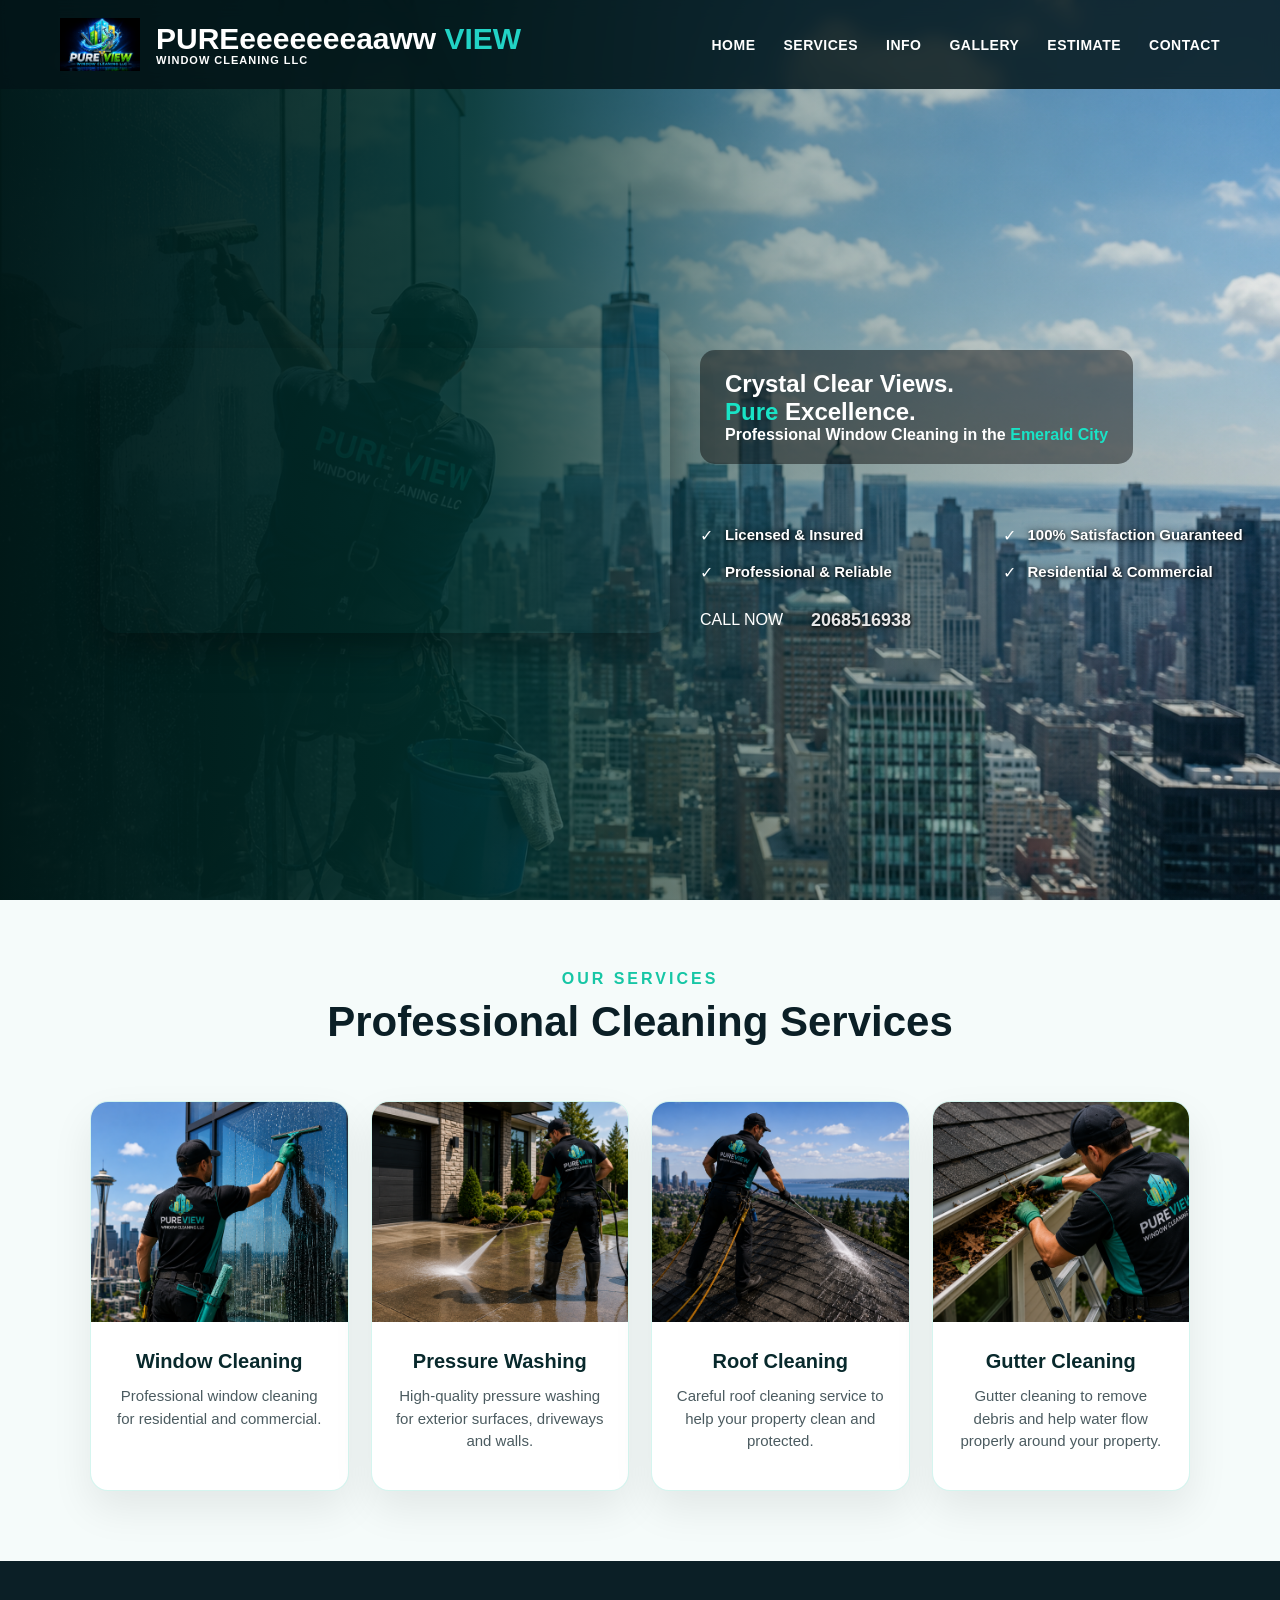
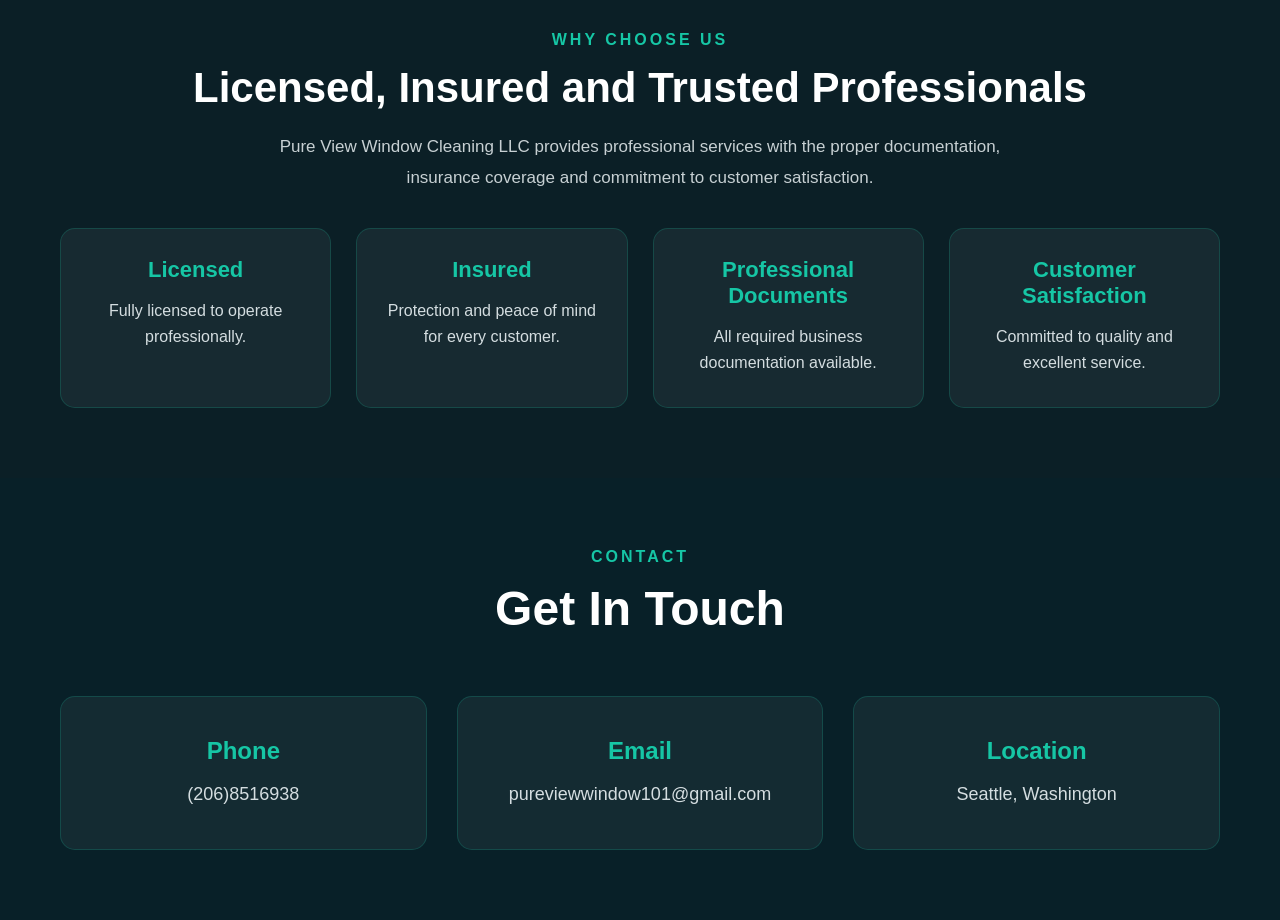
==== commit 83bb493a: "prueba 4" ====
--- a/index.html
+++ b/index.html
@@ -18,7 +18,7 @@
             <img src="images/logo/pureview-logo.png" alt="Pure View Logo">
 
             <div>
-                <h2>PUREeeeeeeeaa <span>VIEW</span></h2>
+                <h2>PUREeeeeeeeaaww <span>VIEW</span></h2>
                 <p>WINDOW CLEANING LLC</p>
             </div>
         </div>
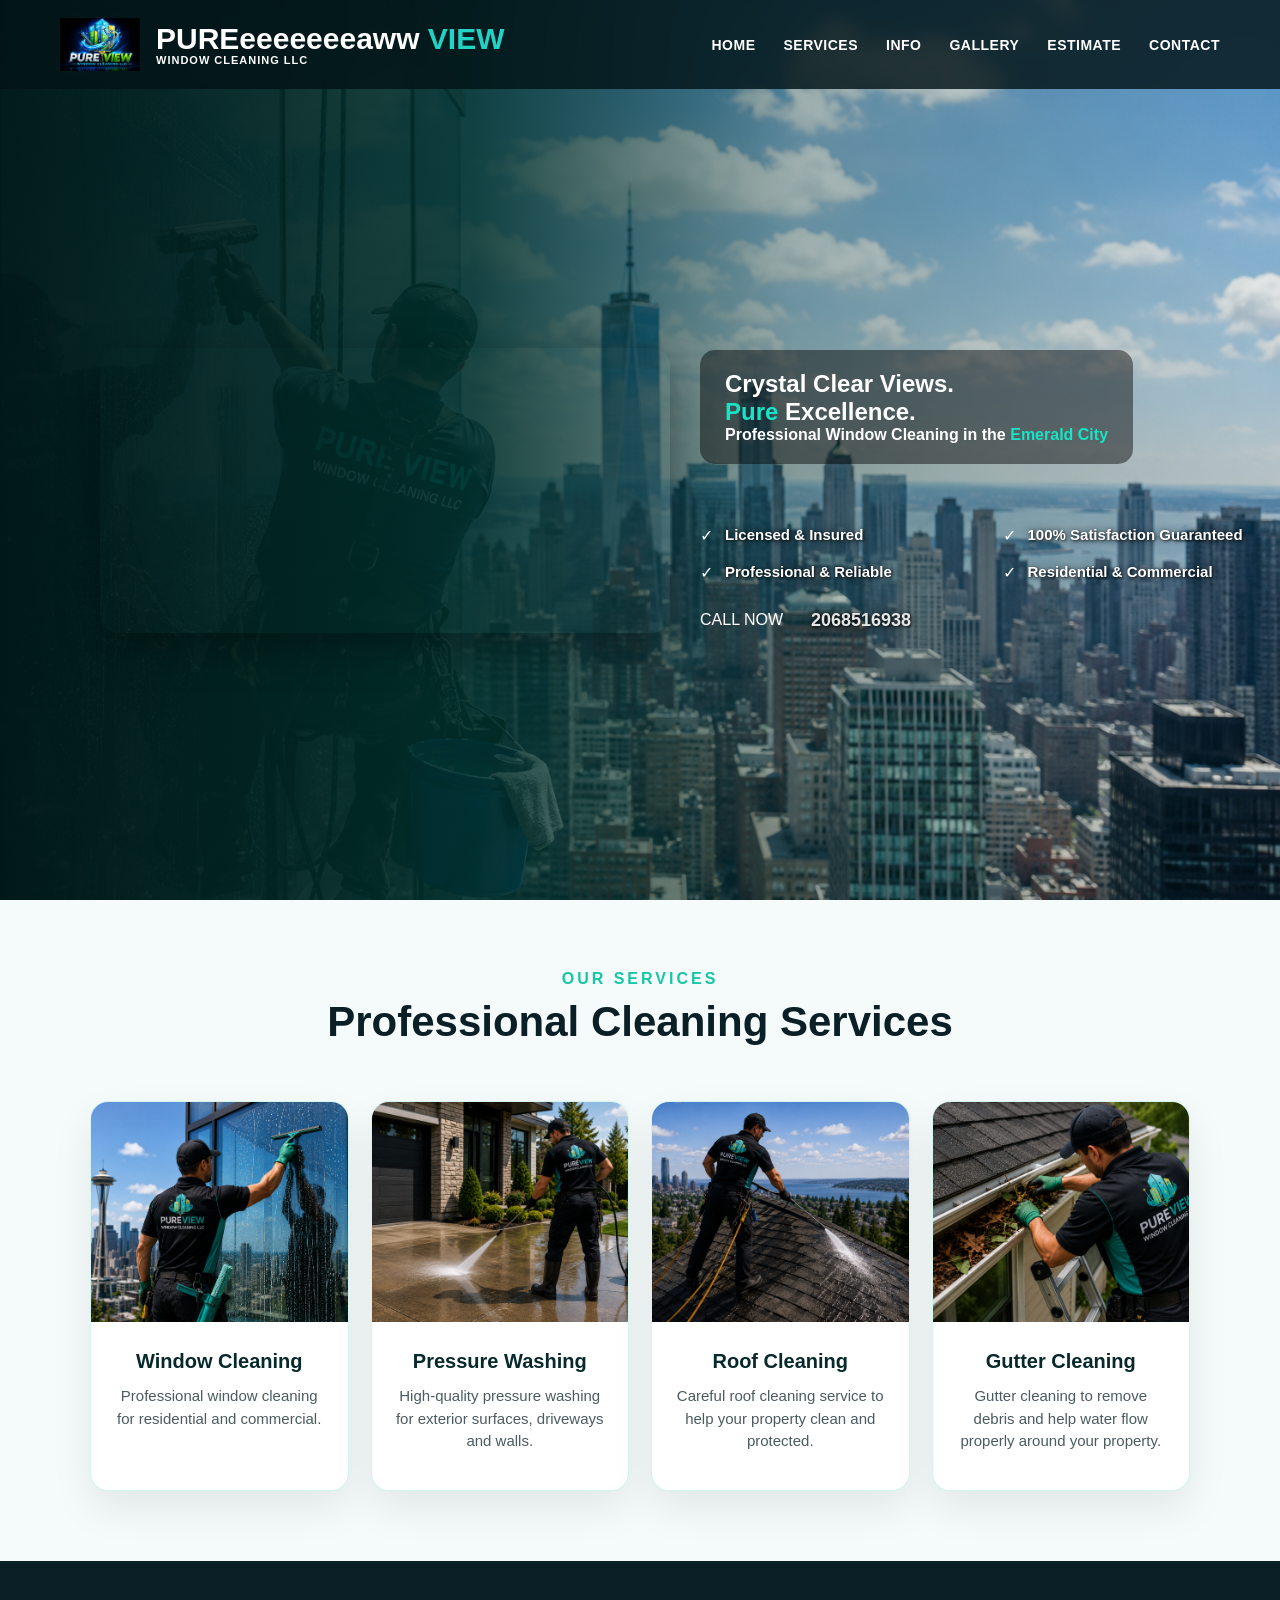
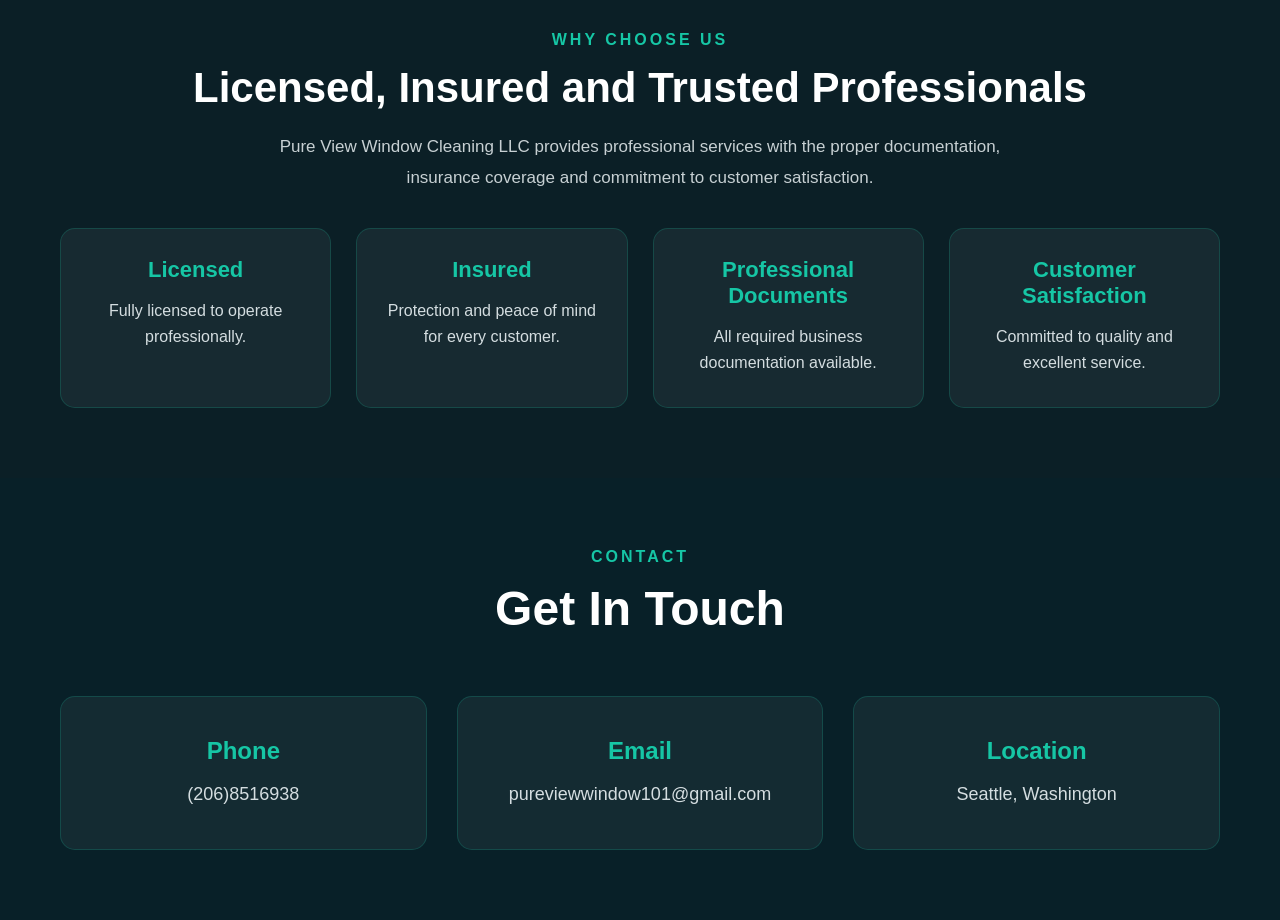
==== commit 534849fe: "prueba 5" ====
--- a/index.html
+++ b/index.html
@@ -18,7 +18,7 @@
             <img src="images/logo/pureview-logo.png" alt="Pure View Logo">
 
             <div>
-                <h2>PUREeeeeeeeaaww <span>VIEW</span></h2>
+                <h2>PUREeeeeeeeaww <span>VIEW</span></h2>
                 <p>WINDOW CLEANING LLC</p>
             </div>
         </div>
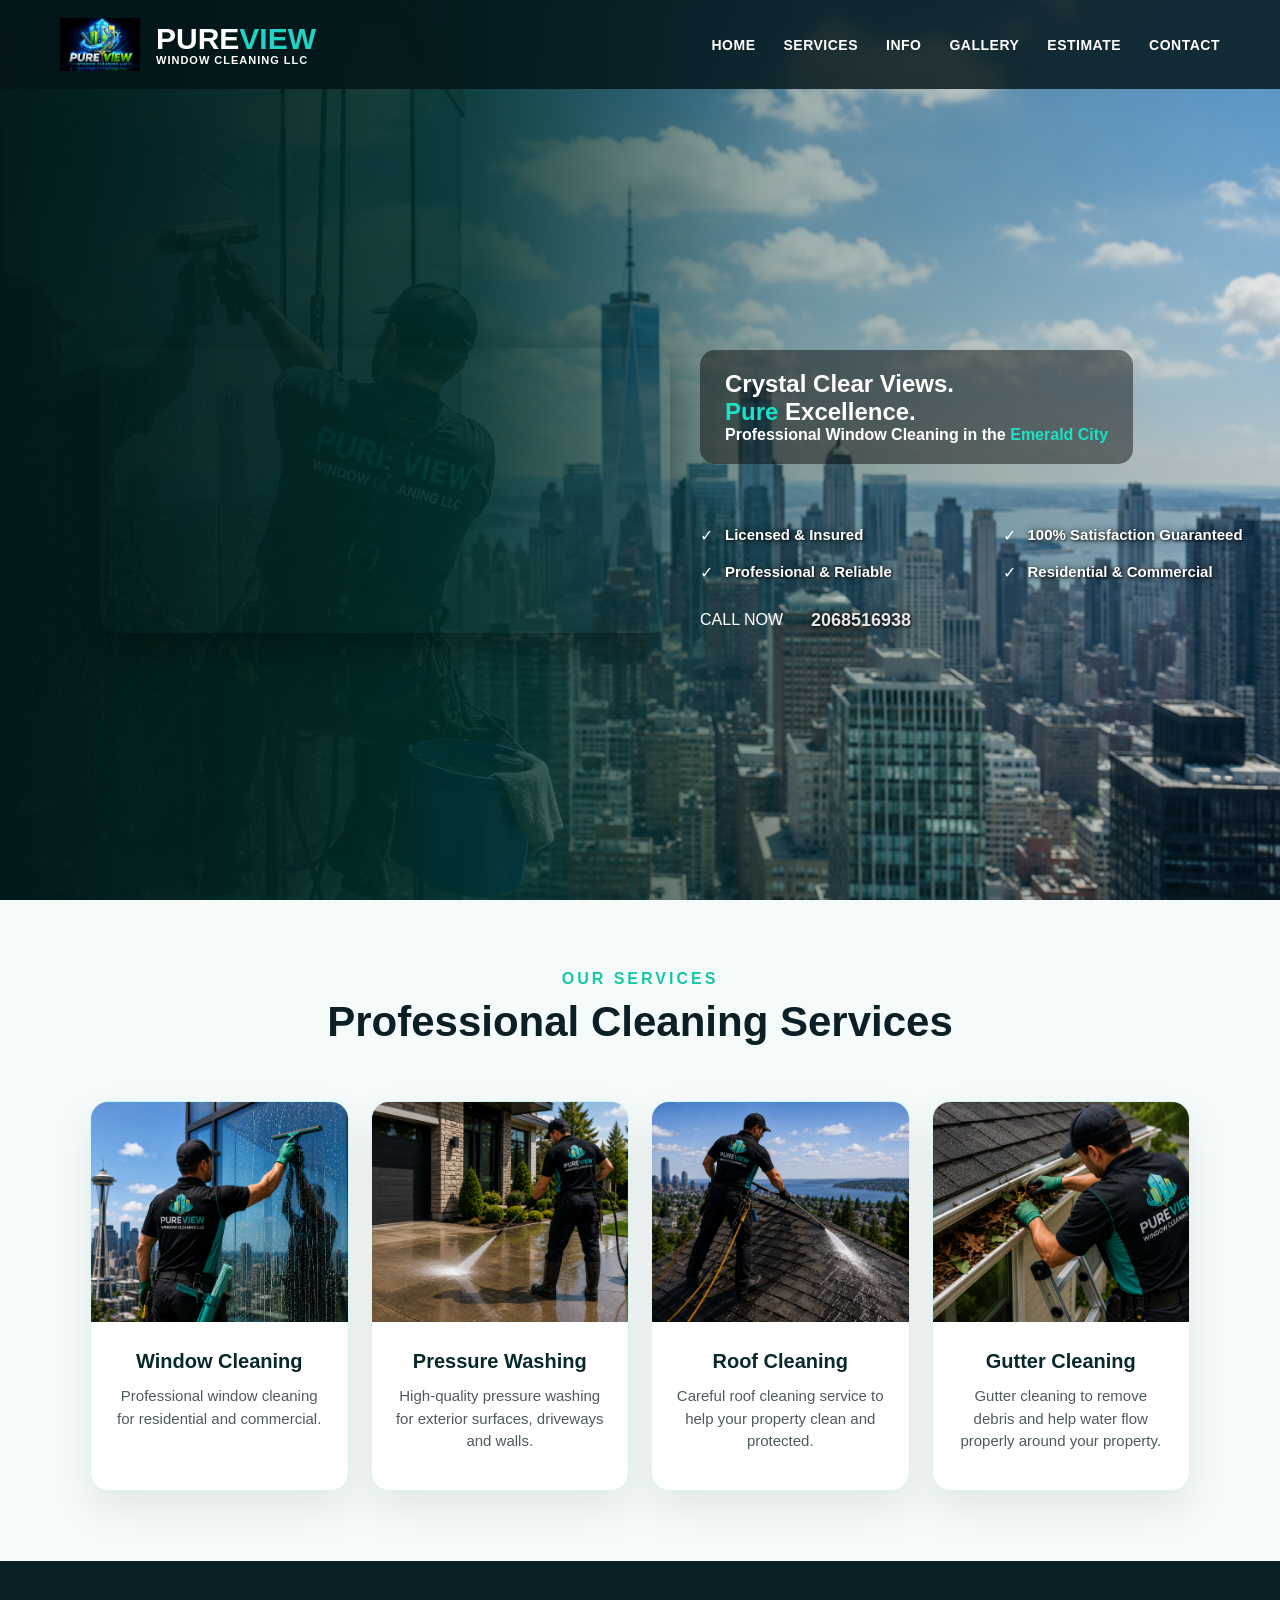
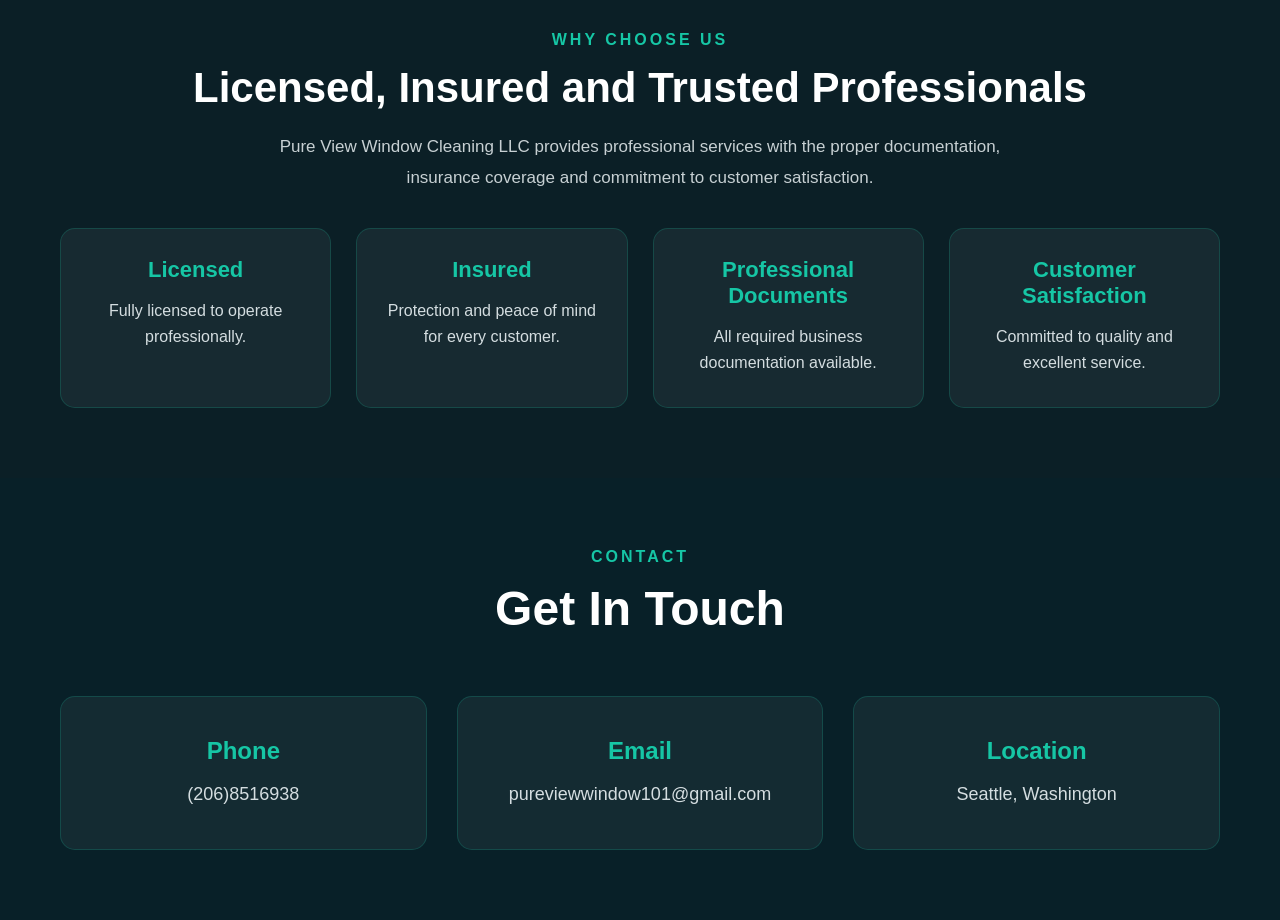
==== commit 275fec2d: "prueba 6" ====
--- a/index.html
+++ b/index.html
@@ -18,7 +18,7 @@
             <img src="images/logo/pureview-logo.png" alt="Pure View Logo">
 
             <div>
-                <h2>PUREeeeeeeeaww <span>VIEW</span></h2>
+                <h2>PURE<span>VIEW</span></h2>
                 <p>WINDOW CLEANING LLC</p>
             </div>
         </div>
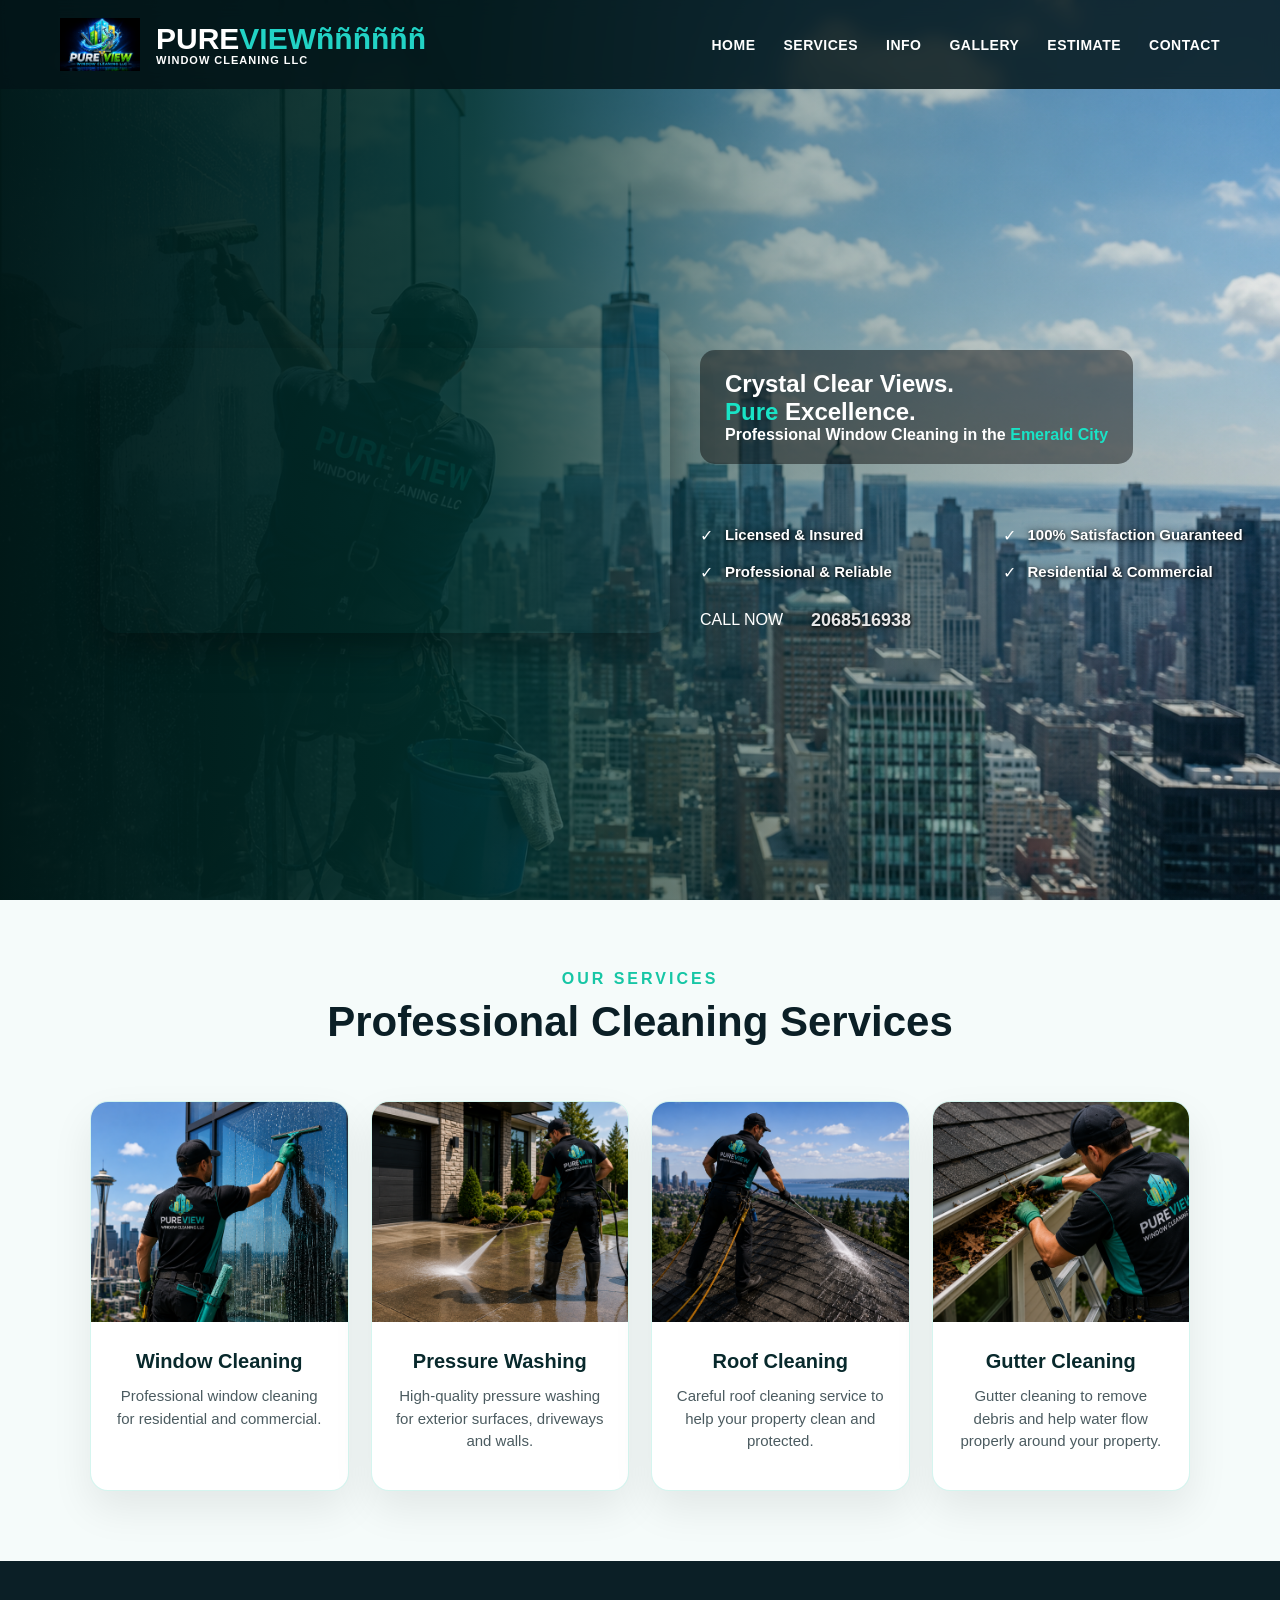
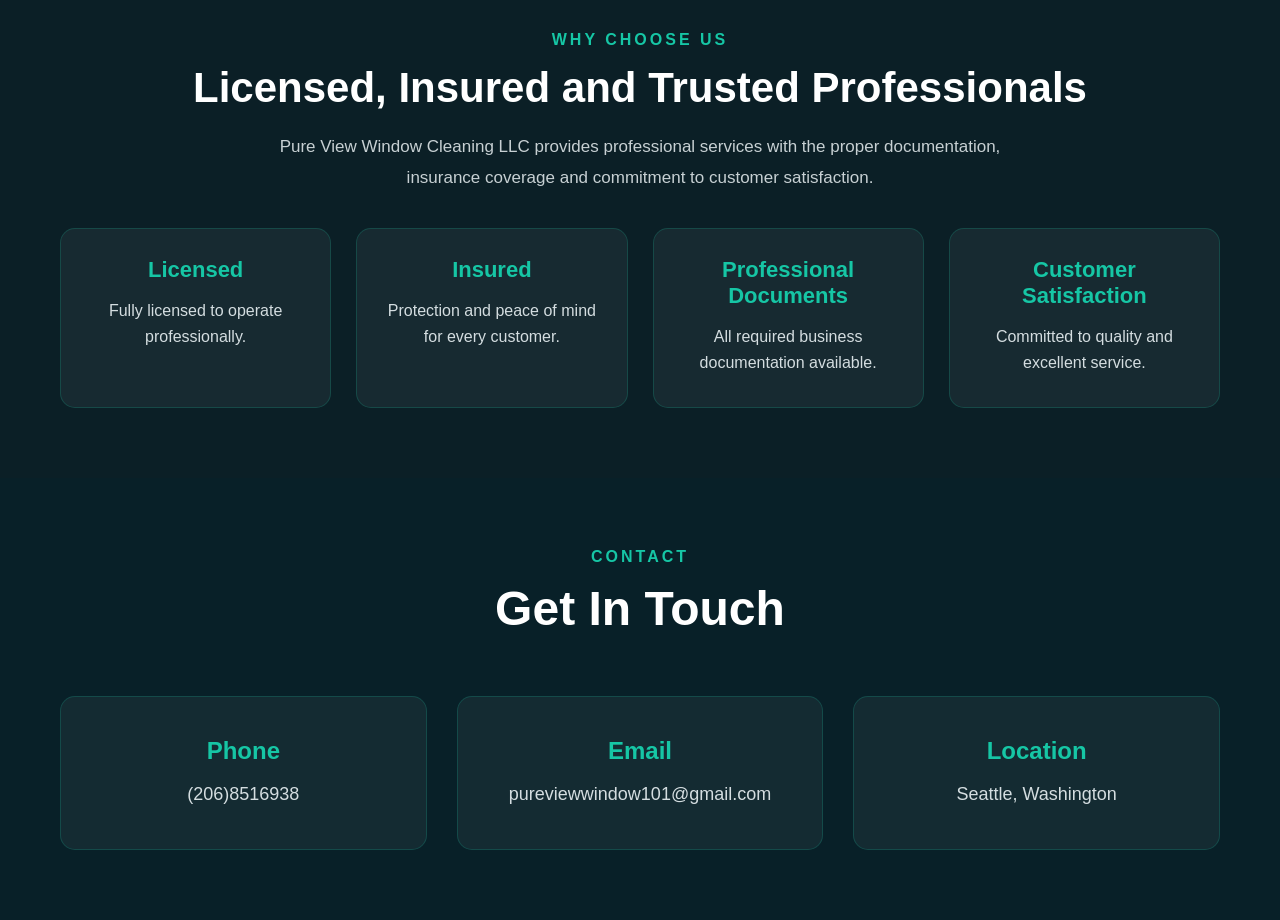
==== commit fa44e1b1: "prueba 7" ====
--- a/index.html
+++ b/index.html
@@ -18,7 +18,7 @@
             <img src="images/logo/pureview-logo.png" alt="Pure View Logo">
 
             <div>
-                <h2>PURE<span>VIEW</span></h2>
+                <h2>PURE<span>VIEWññññññ</span></h2>
                 <p>WINDOW CLEANING LLC</p>
             </div>
         </div>
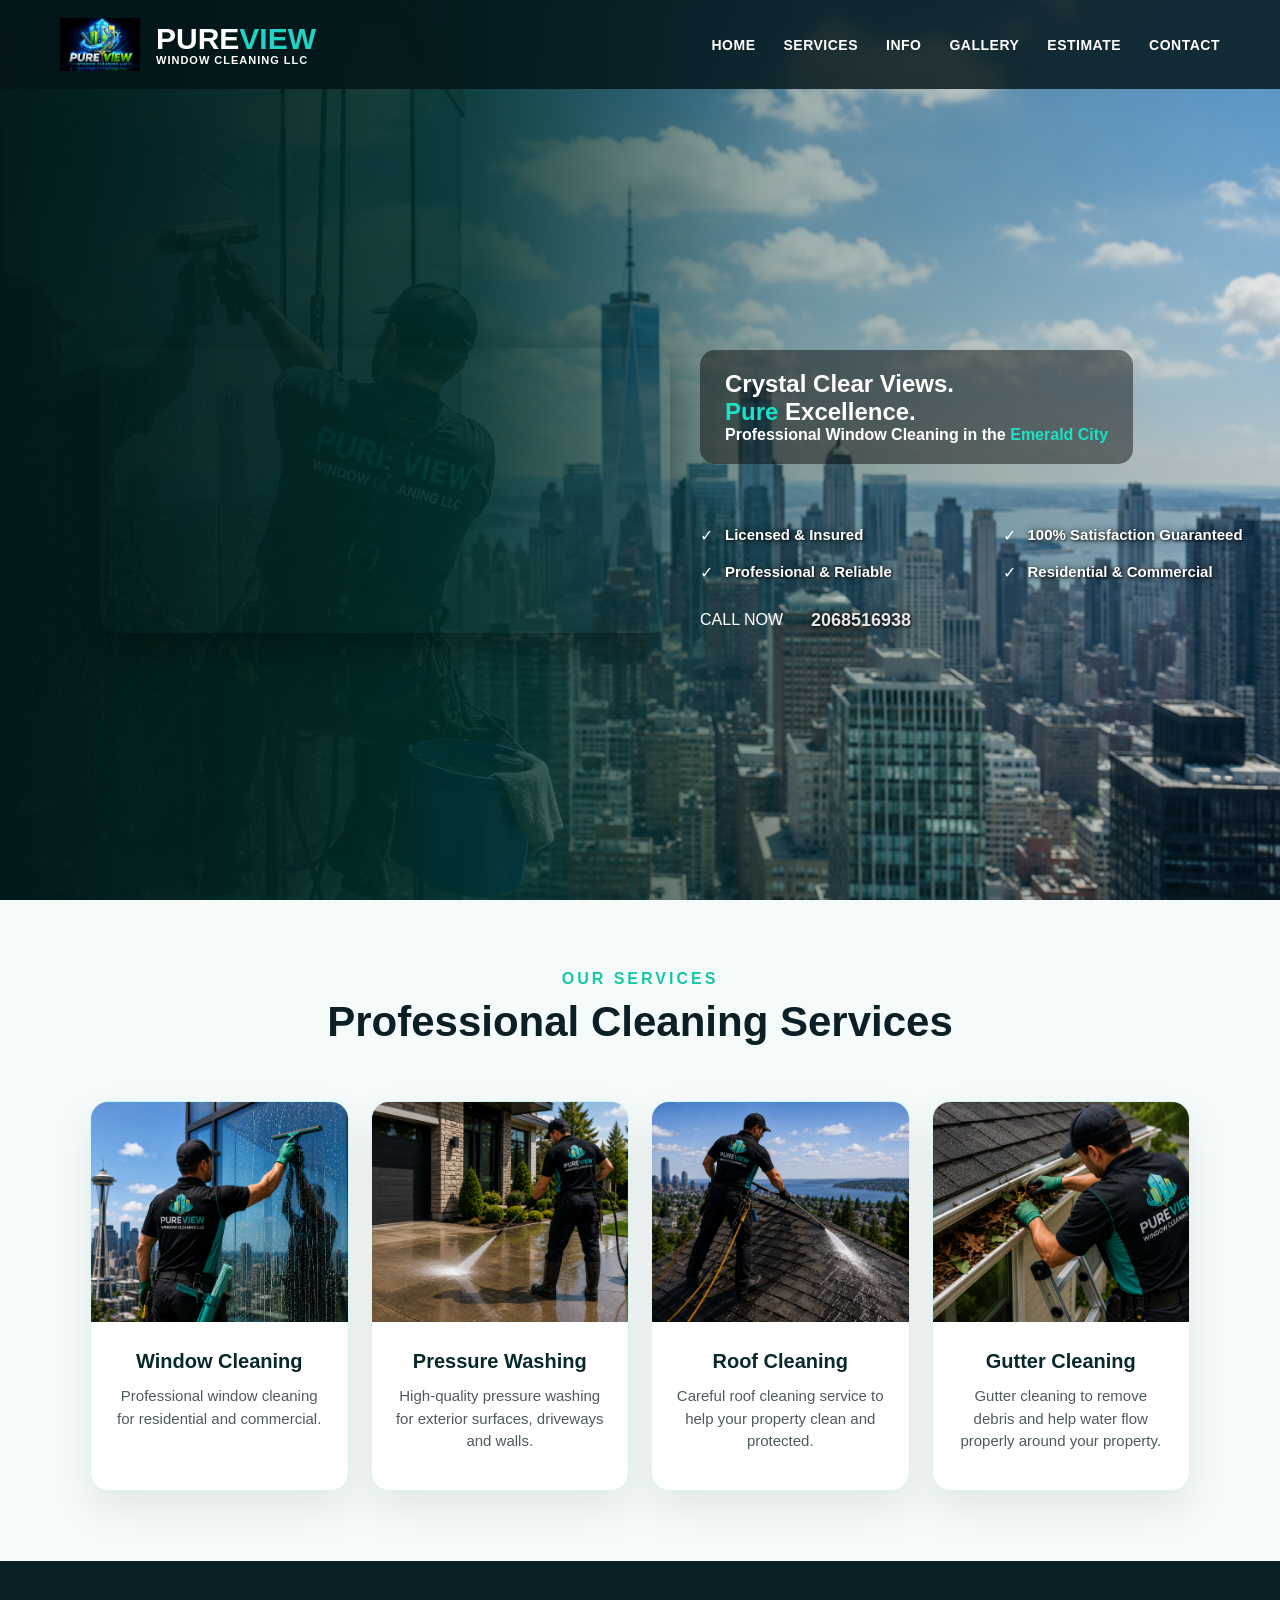
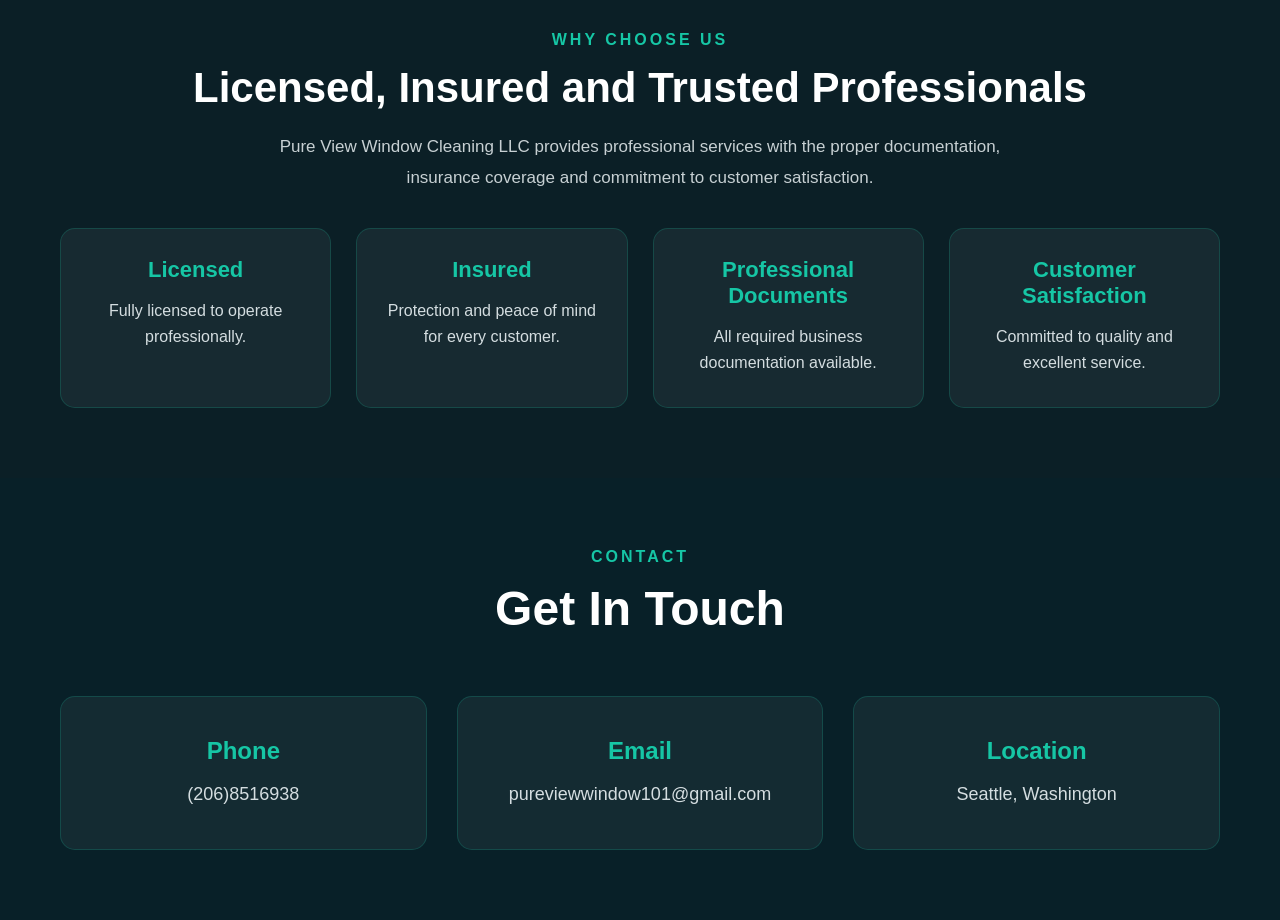
==== commit db5a8da4: "prueba 8" ====
--- a/index.html
+++ b/index.html
@@ -18,7 +18,7 @@
             <img src="images/logo/pureview-logo.png" alt="Pure View Logo">
 
             <div>
-                <h2>PURE<span>VIEWññññññ</span></h2>
+                <h2>PURE<span>VIEW</span></h2>
                 <p>WINDOW CLEANING LLC</p>
             </div>
         </div>
